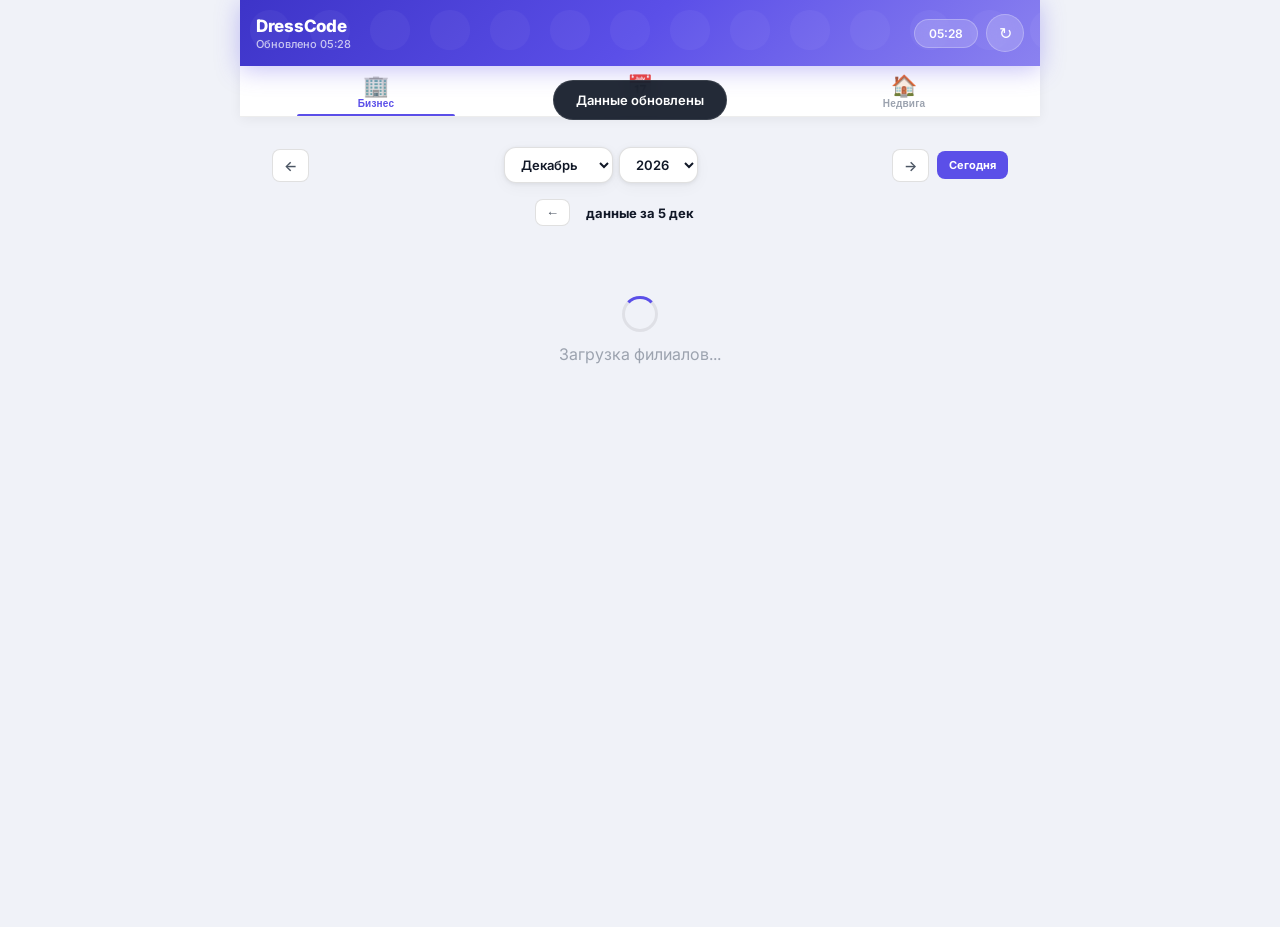
==== web/index.html @ bc570afc "FIX-030: вкладка Недвига в дашборде Убраны вкладки Платежи/Задачи/Агенты, оставлены Бизнес/Дни/Недви" ====
<!DOCTYPE html>
<html lang="ru">
<head>
<meta charset="UTF-8">
<meta name="viewport" content="width=device-width, initial-scale=1.0, maximum-scale=1.0, user-scalable=no, viewport-fit=cover">
<link rel="manifest" href="manifest.json">
<link rel="stylesheet" href="css/app.css?v=30">
<title>DressCode · Дашборд</title>
<script>
// Nuclear cache cleanup: kill ALL service workers and ALL caches, then reload
(function(){
  var CLEAN_KEY='dc_cleaned_v30';
  if(localStorage.getItem(CLEAN_KEY)) return;
  var needsClean=false;
  if('serviceWorker' in navigator){
    navigator.serviceWorker.getRegistrations().then(function(regs){
      if(regs.length>0){needsClean=true;regs.forEach(function(r){r.unregister();});}
    });
  }
  if('caches' in window){
    caches.keys().then(function(names){
      if(names.length>0){needsClean=true;names.forEach(function(n){caches.delete(n);});}
      if(needsClean){
        localStorage.setItem(CLEAN_KEY,'1');
        setTimeout(function(){location.reload(true);},600);
      }
    });
  }
})();
</script>
</head>
<body>

<!-- HEADER -->
<header class="app-header">
  <div>
    <div class="app-title">DressCode</div>
    <div class="app-subtitle" id="headerSubtitle">Загрузка...</div>
  </div>
  <div class="header-right">
    <div class="update-badge" id="updateBadge">&mdash;</div>
    <button class="btn-refresh" id="btnRefresh" onclick="refreshAll()" title="Обновить">&#x21bb;</button>
  </div>
</header>

<nav class="bottom-nav">
  <button class="nav-btn active" onclick="switchTab('business',this)" id="nav-business">
    <span class="nav-icon">&#x1F3E2;</span>Бизнес
  </button>
  <button class="nav-btn" onclick="switchTab('daily',this)" id="nav-daily">
    <span class="nav-icon">&#x1F4C5;</span>Дни
  </button>
  <button class="nav-btn" onclick="switchTab('nedviga',this);if(typeof loadNedviga==='function')loadNedviga();" id="nav-nedviga">
    <span class="nav-icon">&#x1F3E0;</span>Недвига
  </button>
</nav>

<!-- TAB: БИЗНЕС -->
<div class="main-tab active" id="tab-business">
  <div class="biz-date-nav">
    <button class="biz-date-arrow" onclick="bizNavMonth(-1)">&larr;</button>
    <div class="biz-date-selectors">
      <select id="bizMonthSelect" onchange="loadBranches()">
        <option value="1">Январь</option><option value="2">Февраль</option>
        <option value="3">Март</option><option value="4">Апрель</option>
        <option value="5">Май</option><option value="6">Июнь</option>
        <option value="7">Июль</option><option value="8">Август</option>
        <option value="9">Сентябрь</option><option value="10">Октябрь</option>
        <option value="11">Ноябрь</option><option value="12">Декабрь</option>
      </select>
      <select id="bizYearSelect" onchange="loadBranches()">
        <option value="2025">2025</option>
        <option value="2026" selected>2026</option>
      </select>
    </div>
    <button class="biz-date-arrow" onclick="bizNavMonth(1)">&rarr;</button>
    <button class="biz-date-today" onclick="bizNavToday()">Сегодня</button>
  </div>
  <div class="biz-day-nav" id="bizDayNav">
    <button class="biz-day-arrow" onclick="bizSnapDay(-1)">&larr;</button>
    <span class="biz-day-label" id="bizDayLabel" onclick="bizSnapToday()">Сегодня</span>
    <button class="biz-day-arrow" id="bizDayRight" onclick="bizSnapDay(1)">&rarr;</button>
  </div>
  <div id="todayReportCard" style="display:none;"></div>
  <div id="bizLoading"><div class="loading-box"><div class="spinner"></div><p>Загрузка филиалов...</p></div></div>
  <div id="bizError" style="display:none;"></div>
  <div id="bizOverviewContent" style="display:none;">
    <div class="card-gradient">
      <div style="text-align:center;font-size:16px;font-weight:700;margin-bottom:14px;">Сеть из 10 ателье</div>
      <div class="stats-grid" style="grid-template-columns:repeat(3,1fr);">
        <div class="stat-box" style="cursor:pointer;" onclick="openNetworkDetail('total')"><div class="stat-label">Оборот &#x25B8;</div><div class="stat-value" id="ov-oborot">&mdash;</div><div class="stat-sub" id="ov-oborot-plan"></div></div>
        <div class="stat-box" style="cursor:pointer;" onclick="openNetworkDetail('atelie')"><div class="stat-label">Ателье &#x25B8;</div><div class="stat-value" id="ov-atelie">&mdash;</div><div class="stat-sub" id="ov-atelie-plan"></div></div>
        <div class="stat-box" style="cursor:pointer;" onclick="openNetworkDetail('himchistka')"><div class="stat-label">Химчистка &#x25B8;</div><div class="stat-value" id="ov-himch-fact">&mdash;</div><div class="stat-sub" id="ov-himch-sub"></div></div>
        <div class="stat-box" style="cursor:pointer;" onclick="openNetworkDetail('avgcheck')"><div class="stat-label">Клиенты · Чек &#x25B8;</div><div class="stat-value" id="ov-clients-check">&mdash;</div><div class="stat-sub" id="ov-clients-check-sub"></div></div>
        <div class="stat-box" style="cursor:pointer;" onclick="openAnomalies()"><div class="stat-label">&#x26A0;&#xFE0F; Контроль &#x25B8;</div><div class="stat-value" id="ov-anomalies">&mdash;</div><div class="stat-sub" id="ov-anomalies-sub"></div></div>
        <div class="stat-box" style="background:rgba(255,255,255,0.28);border:1px solid rgba(255,255,255,0.5);cursor:pointer;" onclick="openNetworkDetail('forecast')">
          <div class="stat-label">&#x1F52E; Прогноз &#x25B8;</div>
          <div class="stat-value" id="ov-forecast">&mdash;</div>
          <div class="stat-sub" id="ov-forecast-sub">тренд</div>
          <div id="ov-weather" class="weather-badge" style="display:none;"></div>
        </div>
      </div>
      <div class="progress-wrap"><div class="progress-fill" id="ov-progress" style="width:0%">0%</div></div>
    </div>
  </div>
  <div id="filialsGrid"></div>
  <div id="dailyPulseCard" style="display:none;"></div>
  <div id="plannerCard" style="display:none;"></div>
</div>

<!-- TAB: ЕЖЕДНЕВНО -->
<div class="main-tab" id="tab-daily">
  <div id="dailyChartLoading" style="text-align:center;padding:40px;color:#999;">Загрузка...</div>
  <div id="dailyChartContent" style="display:none;">
    <div id="dailyChartBars"></div>
    <div id="dailyDetailOverlay" style="display:none;"></div>
  </div>
  <div id="dailyChartError" style="display:none;"></div>
</div>

<!-- TAB: НЕДВИГА -->
<div class="main-tab" id="tab-nedviga">
  <div id="nedvigaContent">
    <div class="loading-box"><div class="spinner"></div><p>Загрузка портфеля...</p></div>
  </div>
</div>

<div class="toast" id="toast"></div>

<script src="js/app.js?v=33"></script>
<script src="js/weather.js?v=29"></script>
<script src="js/business.js?v=29"></script>
<script src="js/daily.js?v=29"></script>
<script src="js/nedviga.js?v=1"></script>
</body>
</html>
---- web/css/app.css ----
/* ===== DESIGN SYSTEM v5 ===== */
@import url('https://fonts.googleapis.com/css2?family=Inter:wght@400;500;600;700;800;900&display=swap');

:root {
  --primary: #5B4FE8;
  --primary-light: #8B82F0;
  --primary-dark: #3D34C8;
  --primary-glow: rgba(91,79,232,0.18);
  --green: #10B981;
  --green-light: rgba(16,185,129,0.12);
  --red: #EF4444;
  --red-light: rgba(239,68,68,0.10);
  --orange: #F59E0B;
  --orange-light: rgba(245,158,11,0.12);
  --bg: #F0F2F8;
  --surface: #FFFFFF;
  --surface-2: #F7F8FC;
  --border: rgba(0,0,0,0.07);
  --border-strong: rgba(0,0,0,0.12);
  --text: #111827;
  --text-2: #4B5563;
  --text-3: #9CA3AF;
  --r: 18px;
  --r-sm: 12px;
  --r-xs: 8px;
  --shadow-sm: 0 1px 4px rgba(0,0,0,0.07), 0 4px 16px rgba(0,0,0,0.04);
  --shadow-md: 0 4px 12px rgba(0,0,0,0.08), 0 12px 40px rgba(0,0,0,0.06);
  --shadow-card: 0 2px 8px rgba(91,79,232,0.06), 0 8px 24px rgba(0,0,0,0.05);
}

* { margin: 0; padding: 0; box-sizing: border-box; -webkit-tap-highlight-color: transparent; }
body {
  font-family: 'Inter', -apple-system, BlinkMacSystemFont, 'Segoe UI', sans-serif;
  background: var(--bg); color: var(--text);
  padding-bottom: 20px;
  -webkit-font-smoothing: antialiased;
}

/* ===== HEADER ===== */
.app-header {
  background: linear-gradient(135deg, var(--primary-dark) 0%, var(--primary) 50%, var(--primary-light) 100%);
  color: white; padding: 14px 16px;
  display: flex; justify-content: space-between; align-items: center;
  position: sticky; top: 0; z-index: 100;
  box-shadow: 0 4px 24px rgba(91,79,232,0.35);
}
.app-header::before {
  content: ''; position: absolute; inset: 0;
  background: url("data:image/svg+xml,%3Csvg width='60' height='60' viewBox='0 0 60 60' xmlns='http://www.w3.org/2000/svg'%3E%3Cg fill='none' fill-rule='evenodd'%3E%3Cg fill='%23ffffff' fill-opacity='0.04'%3E%3Ccircle cx='30' cy='30' r='20'/%3E%3C/g%3E%3C/g%3E%3C/svg%3E");
  pointer-events: none;
}
.app-title { font-size: 17px; font-weight: 800; letter-spacing: -0.3px; position: relative; }
.app-subtitle { font-size: 11px; opacity: 0.7; font-weight: 500; margin-top: 1px; position: relative; }
.header-right { display: flex; align-items: center; gap: 8px; position: relative; }
.update-badge {
  background: rgba(255,255,255,0.18); backdrop-filter: blur(10px);
  border: 1px solid rgba(255,255,255,0.25);
  padding: 6px 14px; border-radius: 50px;
  font-size: 12px; font-weight: 600; white-space: nowrap;
}
.btn-refresh {
  background: rgba(255,255,255,0.18); backdrop-filter: blur(10px);
  border: 1px solid rgba(255,255,255,0.25); color: white;
  width: 38px; height: 38px; border-radius: 50%;
  font-size: 16px; cursor: pointer;
  display: flex; align-items: center; justify-content: center;
  transition: background 0.2s, transform 0.15s;
}
.btn-refresh:active { transform: scale(0.93); }
.btn-refresh.spinning { animation: spin 0.8s linear infinite; }

/* ===== NAV ===== */
.bottom-nav {
  position: sticky; top: 56px;
  background: rgba(255,255,255,0.95); backdrop-filter: blur(20px);
  display: flex; border-bottom: 1px solid var(--border);
  z-index: 98; padding: 0 4px;
  box-shadow: 0 2px 12px rgba(0,0,0,0.06);
}
.nav-btn {
  flex: 1; padding: 9px 4px 7px; border: none; background: none; cursor: pointer;
  display: flex; flex-direction: column; align-items: center; gap: 2px;
  color: var(--text-3); font-size: 10px; font-weight: 600;
  letter-spacing: 0.2px; transition: color 0.2s; position: relative;
}
.nav-btn.active { color: var(--primary); }
.nav-btn.active::after {
  content: ''; position: absolute; bottom: 0; left: 20%; right: 20%;
  height: 2.5px; background: var(--primary); border-radius: 2px 2px 0 0;
}
.nav-icon { font-size: 21px; line-height: 1; }

/* ===== TABS ===== */
.main-tab { display: none; padding: 16px 14px; min-height: calc(100vh - 110px); }
.main-tab.active { display: block; }

/* ===== CARDS ===== */
.card {
  background: var(--surface); border-radius: var(--r);
  padding: 18px; margin-bottom: 14px;
  box-shadow: var(--shadow-card); border: 1px solid var(--border);
}
.card-header {
  font-size: 15px; font-weight: 700; margin-bottom: 14px;
  display: flex; align-items: center; gap: 7px;
  color: var(--text); letter-spacing: -0.2px;
}
.card-gradient {
  background: linear-gradient(135deg, var(--primary-dark) 0%, var(--primary) 60%, var(--primary-light) 100%);
  color: white; border-radius: var(--r); padding: 20px; margin-bottom: 14px;
  box-shadow: 0 8px 32px rgba(91,79,232,0.3); position: relative; overflow: hidden;
}
.card-gradient::after {
  content: ''; position: absolute; top: -40px; right: -40px;
  width: 140px; height: 140px; background: rgba(255,255,255,0.07); border-radius: 50%;
}
.card-clickable { cursor: pointer; transition: transform 0.15s, box-shadow 0.15s; }
.card-clickable:active { transform: scale(0.99); box-shadow: var(--shadow-sm); }

/* ===== FREE MONEY WIDGET ===== */
.free-money-card {
  background: linear-gradient(135deg, #0F172A 0%, #1E293B 60%, #334155 100%);
  color: white; border-radius: var(--r); padding: 22px 20px; margin-bottom: 14px;
  box-shadow: 0 8px 32px rgba(15,23,42,0.4); position: relative; overflow: hidden;
}
.free-money-card::after {
  content: ''; position: absolute; top: -60px; right: -60px;
  width: 180px; height: 180px; background: rgba(91,79,232,0.12); border-radius: 50%;
}
.free-money-title {
  font-size: 11px; font-weight: 700; text-transform: uppercase;
  letter-spacing: 1px; opacity: 0.7; margin-bottom: 4px; position: relative;
}
.free-money-total {
  font-size: 13px; font-weight: 600; opacity: 0.8; margin-bottom: 16px; position: relative;
}
.free-money-row {
  display: flex; justify-content: space-between; align-items: center;
  font-size: 13px; padding: 6px 0; border-bottom: 1px solid rgba(255,255,255,0.08);
  position: relative;
}
.free-money-row:last-child { border-bottom: none; }
.free-money-row .label { opacity: 0.7; font-weight: 500; }
.free-money-row .value { font-weight: 700; }
.free-money-row .value.negative { color: #F87171; }
.free-money-divider {
  border: none; border-top: 1px dashed rgba(255,255,255,0.2);
  margin: 10px 0; position: relative;
}
.free-money-result {
  display: flex; justify-content: space-between; align-items: center;
  font-size: 16px; font-weight: 800; padding-top: 8px;
  letter-spacing: -0.3px; position: relative;
}
.free-money-result .positive { color: #34D399; }
.free-money-result .negative { color: #F87171; }
.free-money-daily {
  font-size: 12px; opacity: 0.6; text-align: center;
  margin-top: 6px; font-weight: 500; position: relative;
}
.month-progress {
  background: rgba(255,255,255,0.1); border-radius: 50px; height: 24px;
  overflow: hidden; margin-top: 14px; position: relative;
}
.month-progress-fill {
  height: 100%; border-radius: 50px; display: flex; align-items: center;
  justify-content: center; font-size: 10px; font-weight: 700; color: white;
  background: linear-gradient(90deg, var(--primary) 0%, var(--primary-light) 100%);
  transition: width 0.8s cubic-bezier(0.4,0,0.2,1);
}

/* ===== MINI CARDS ROW ===== */
.mini-cards {
  display: grid; grid-template-columns: 1fr 1fr 1fr; gap: 10px; margin-bottom: 14px;
}
.mini-card {
  background: var(--surface); border-radius: var(--r-sm); padding: 14px 12px;
  box-shadow: var(--shadow-sm); border: 1px solid var(--border);
  cursor: pointer; transition: transform 0.15s;
}
.mini-card:active { transform: scale(0.97); }
.mini-card-icon { font-size: 18px; margin-bottom: 6px; }
.mini-card-label { font-size: 10px; color: var(--text-3); font-weight: 600; text-transform: uppercase; letter-spacing: 0.3px; }
.mini-card-value { font-size: 16px; font-weight: 800; margin-top: 4px; letter-spacing: -0.3px; }
.mini-card-sub { font-size: 10px; color: var(--text-3); margin-top: 3px; font-weight: 500; }

/* ===== NEXT PAYMENT ===== */
.priority-card { border-left: 3px solid var(--primary); }
.next-payment {
  background: linear-gradient(135deg, #FFF8F0, #FFF3E0); border-radius: var(--r-sm);
  padding: 14px 16px; margin-bottom: 14px;
  border: 1px solid rgba(245,158,11,0.2); box-shadow: 0 2px 8px rgba(245,158,11,0.08);
}
.next-payment.urgent { background: linear-gradient(135deg, #FFF5F5, #FFEBEE); border-color: rgba(239,68,68,0.2); }
.next-payment.today { border-color: rgba(239,68,68,0.25); }
.next-label { font-size: 10px; font-weight: 700; color: var(--orange); text-transform: uppercase; letter-spacing: 0.8px; }
.next-payment.urgent .next-label { color: var(--red); }
.next-info { font-size: 17px; font-weight: 800; margin: 5px 0 3px; letter-spacing: -0.3px; }
.next-date { font-size: 12px; color: var(--text-2); font-weight: 500; }

/* ===== PAY ROWS ===== */
.pay-row { display: flex; align-items: center; padding: 9px 0; border-bottom: 1px solid var(--border); font-size: 13px; }
.pay-row:last-child { border-bottom: none; }
.pay-row.paid { opacity: 0.38; }
.pay-day { width: 36px; font-weight: 600; color: var(--text-3); font-size: 12px; }
.pay-name { flex: 1; font-weight: 500; }
.pay-amount { font-weight: 700; margin-right: 8px; }
.pay-status { font-size: 15px; }

/* ===== FORECAST (v5) ===== */
.fc-gear { font-size: 16px; cursor: pointer; opacity: 0.5; transition: opacity 0.15s; }
.fc-gear:active { opacity: 1; }
.fc-rows { font-size: 13px; color: var(--text-2); }
.fc-row {
  display: flex; justify-content: space-between; align-items: center;
  padding: 5px 0; gap: 8px;
}
.fc-row span { display: flex; align-items: center; gap: 4px; flex-wrap: wrap; }
.fc-row strong { white-space: nowrap; }
.fc-neg { color: var(--red); }
.fc-row-income { font-weight: 600; color: var(--text); }
.fc-divider { border-top: 1px dashed var(--border-strong); margin: 6px 0; }
.fc-badge {
  font-size: 9px; font-weight: 700; padding: 1px 5px; border-radius: 4px;
  white-space: nowrap; vertical-align: middle;
}
.fc-badge-ok { background: var(--green-light); color: #065F46; }
.fc-badge-warn { background: var(--orange-light); color: #92400E; }
.fc-daily {
  text-align: center; font-size: 12px; color: var(--text-3);
  margin-top: 8px; font-weight: 600;
}
.forecast-box { padding: 13px 16px; border-radius: var(--r-sm); margin-top: 12px; text-align: center; font-size: 13px; font-weight: 600; }
.forecast-ok { background: var(--green-light); color: #065F46; border: 1px solid rgba(16,185,129,0.2); }
.forecast-bad { background: var(--red-light); color: #991B1B; border: 1px solid rgba(239,68,68,0.2); }
/* Settings overlay */
.fc-setting { margin-bottom: 20px; }
.fc-setting-label { font-size: 14px; font-weight: 700; margin-bottom: 3px; }
.fc-setting-desc { font-size: 12px; color: var(--text-3); margin-bottom: 10px; }
.fc-setting-control { display: flex; align-items: center; gap: 12px; }
.fc-toggle { position: relative; display: inline-block; width: 48px; height: 26px; flex-shrink: 0; }
.fc-toggle input { opacity: 0; width: 0; height: 0; }
.fc-toggle-slider {
  position: absolute; inset: 0; background: #ccc; border-radius: 26px;
  cursor: pointer; transition: background 0.2s;
}
.fc-toggle-slider::before {
  content: ''; position: absolute; left: 3px; top: 3px;
  width: 20px; height: 20px; background: white; border-radius: 50%;
  transition: transform 0.2s;
}
.fc-toggle input:checked + .fc-toggle-slider { background: var(--primary); }
.fc-toggle input:checked + .fc-toggle-slider::before { transform: translateX(22px); }

/* ===== BIZ MINI ===== */
.biz-mini { display: flex; gap: 10px; margin-bottom: 12px; }
.biz-mini-box {
  flex: 1; background: var(--surface-2); border-radius: var(--r-sm);
  padding: 13px 10px; text-align: center;
  border: 1px solid var(--border); box-shadow: var(--shadow-sm);
}
.biz-mini-label { font-size: 10px; color: var(--text-3); text-transform: uppercase; letter-spacing: 0.5px; font-weight: 600; }
.biz-mini-value { font-size: 18px; font-weight: 800; margin-top: 5px; letter-spacing: -0.5px; }
.biz-mini-sub { font-size: 10px; color: var(--text-3); margin-top: 3px; font-weight: 500; }

/* ===== FAMILY BAR ===== */
.fam-bar { display: flex; justify-content: space-between; font-size: 13px; margin-bottom: 5px; font-weight: 500; }

/* ===== PROGRESS ===== */
.progress-wrap {
  background: rgba(255,255,255,0.18); border-radius: 50px; height: 28px;
  overflow: hidden; margin-top: 10px; border: 1px solid rgba(255,255,255,0.2);
}
.progress-fill {
  height: 100%; border-radius: 50px; display: flex; align-items: center; justify-content: center;
  font-size: 11px; font-weight: 700; color: white;
  transition: width 0.8s cubic-bezier(0.4,0,0.2,1);
  background: linear-gradient(90deg, var(--green) 0%, #34D399 100%);
}
.progress-bg { background: rgba(0,0,0,0.07); border-radius: 50px; height: 24px; overflow: hidden; }
.progress-fg {
  height: 100%; border-radius: 50px; display: flex; align-items: center; justify-content: center;
  font-size: 11px; font-weight: 700; color: white;
  background: linear-gradient(90deg, var(--primary-dark), var(--primary-light));
  transition: width 0.7s cubic-bezier(0.4,0,0.2,1);
}

/* ===== STATS GRID ===== */
.stats-grid { display: grid; grid-template-columns: repeat(auto-fit, minmax(96px, 1fr)); gap: 8px; }
.stat-box {
  background: rgba(255,255,255,0.13); padding: 11px 8px; border-radius: var(--r-sm);
  text-align: center; min-width: 0; overflow: hidden;
  border: 1px solid rgba(255,255,255,0.15); backdrop-filter: blur(6px);
}
.stat-label { font-size: 9px; opacity: 0.8; text-transform: uppercase; letter-spacing: 0.4px; font-weight: 600; white-space: nowrap; overflow: hidden; text-overflow: ellipsis; }
.stat-value { font-size: clamp(12px, 3.5vw, 18px); font-weight: 800; margin-top: 4px; overflow: hidden; text-overflow: ellipsis; white-space: nowrap; letter-spacing: -0.3px; }
.stat-sub { font-size: 9px; opacity: 0.65; margin-top: 3px; overflow: hidden; text-overflow: ellipsis; white-space: nowrap; }

/* ===== BRANCH CARDS ===== */
.filial-card {
  background: var(--surface); border-radius: var(--r); padding: 18px; margin-bottom: 12px;
  box-shadow: var(--shadow-card); border: 1px solid var(--border);
  cursor: pointer; transition: transform 0.15s, box-shadow 0.15s;
}
.filial-card:active { transform: scale(0.99); box-shadow: var(--shadow-sm); }
.filial-top { display: flex; justify-content: space-between; align-items: center; margin-bottom: 12px; }
.filial-name { font-size: 15px; font-weight: 700; letter-spacing: -0.3px; }
.filial-rank { background: var(--primary-glow); color: var(--primary); font-size: 11px; padding: 4px 10px; border-radius: 50px; font-weight: 700; }
.filial-row { display: flex; justify-content: space-between; font-size: 13px; padding: 4px 0; color: var(--text-2); }
.filial-row strong { color: var(--text); }
.filial-perf { padding: 7px 12px; border-radius: 50px; text-align: center; font-size: 12px; font-weight: 700; margin-top: 10px; }
.perf-high { background: var(--green-light); color: #065F46; border: 1px solid rgba(16,185,129,0.2); }
.perf-med { background: var(--orange-light); color: #92400E; border: 1px solid rgba(245,158,11,0.2); }
.perf-low { background: var(--red-light); color: #991B1B; border: 1px solid rgba(239,68,68,0.2); }

/* ===== CREDIT CARDS ===== */
.credit-card {
  background: var(--surface); border-radius: var(--r); padding: 18px; margin-bottom: 12px;
  box-shadow: var(--shadow-card); border: 1px solid var(--border);
}
.credit-card.grace { border-left: 3px solid var(--red); }
.credit-top { display: flex; justify-content: space-between; align-items: flex-start; margin-bottom: 8px; }
.credit-name { font-weight: 700; font-size: 15px; letter-spacing: -0.3px; }
.credit-rate { font-size: 13px; font-weight: 700; color: var(--red); background: var(--red-light); padding: 3px 8px; border-radius: 6px; }
.credit-amount { font-size: 22px; font-weight: 900; margin: 8px 0 4px; letter-spacing: -0.5px; }
.credit-row { display: flex; justify-content: space-between; font-size: 12px; padding: 3px 0; color: var(--text-3); font-weight: 500; }
.credit-progress { background: var(--bg); height: 8px; border-radius: 50px; margin-top: 12px; overflow: hidden; }
.credit-progress-fill { height: 100%; background: linear-gradient(90deg, var(--green), #34D399); border-radius: 50px; transition: width 0.5s; }

/* ===== DATE NAV ===== */
.biz-date-nav {
  display: flex; align-items: center; gap: 8px;
  padding: 10px 14px;
}
.biz-date-selectors {
  display: flex; gap: 6px; flex: 1; justify-content: center;
}
.biz-date-selectors select {
  padding: 8px 12px; border-radius: var(--r-sm); border: 1.5px solid var(--border-strong);
  font-size: 13px; font-weight: 600; background: var(--surface); color: var(--text);
  font-family: inherit; outline: none; cursor: pointer; box-shadow: var(--shadow-sm);
}
.biz-date-arrow {
  background: var(--surface); border: 1px solid var(--border-strong);
  color: var(--text-2); padding: 7px 11px; border-radius: var(--r-xs);
  cursor: pointer; font-size: 14px; font-family: inherit; font-weight: 600;
  transition: all 0.15s; flex-shrink: 0;
}
.biz-date-arrow:active { background: var(--bg); }
.biz-date-today {
  background: var(--primary); color: white; border: none;
  padding: 7px 12px; border-radius: var(--r-xs);
  font-size: 11px; font-weight: 700; cursor: pointer;
  font-family: inherit; flex-shrink: 0; transition: opacity 0.15s;
}
.biz-date-today:active { opacity: 0.8; }

/* ===== DAY BROWSER ===== */
.biz-day-nav {
  display: flex; align-items: center; justify-content: center; gap: 10px;
  padding: 6px 14px 10px; font-family: inherit;
}
.biz-day-arrow {
  background: var(--surface); border: 1px solid var(--border-strong);
  color: var(--text-2); padding: 5px 10px; border-radius: var(--r-xs);
  cursor: pointer; font-size: 13px; font-weight: 600; transition: all 0.15s;
}
.biz-day-arrow:active { background: var(--bg); }
.biz-day-label {
  font-size: 13px; font-weight: 700; color: var(--text);
  min-width: 120px; text-align: center;
}
.biz-day-label.historical {
  color: var(--primary); background: var(--primary-glow);
  padding: 3px 10px; border-radius: var(--r-xs);
}

/* ===== MONTH SELECT (legacy) ===== */
.month-select { padding: 12px 14px; display: flex; align-items: center; gap: 10px; }
.month-select select {
  padding: 9px 14px; border-radius: var(--r-sm); border: 1.5px solid var(--border-strong);
  font-size: 14px; font-weight: 600; background: var(--surface); color: var(--text);
  font-family: inherit; outline: none; cursor: pointer; box-shadow: var(--shadow-sm);
}

/* ===== ENHANCED FILIAL DETAIL ===== */
.filial-detail-header {
  background: linear-gradient(135deg, #6C5CE7, #A29BFE);
  color: white; padding: 16px 18px 18px; margin-top: 8px;
}
.filial-detail-name { font-size: 18px; font-weight: 800; }
.filial-detail-sub { font-size: 13px; opacity: 0.85; margin-top: 3px; }
.filial-detail-stats {
  display: grid; grid-template-columns: repeat(3, 1fr); gap: 8px;
  padding: 14px; margin-bottom: 0;
}
.filial-detail-stat {
  background: var(--surface); border-radius: var(--r-sm); padding: 12px 10px;
  text-align: center; border: 1px solid var(--border);
}
.filial-detail-stat-label {
  font-size: 9px; color: var(--text-3); font-weight: 700;
  text-transform: uppercase; letter-spacing: 0.3px;
}
.filial-detail-stat-value {
  font-size: 17px; font-weight: 800; margin-top: 3px; letter-spacing: -0.3px;
}
.filial-detail-stat-sub {
  font-size: 10px; color: var(--text-3); margin-top: 2px; font-weight: 500;
}
.filial-detail-section {
  background: var(--surface); border-radius: var(--r); padding: 14px;
  margin: 0 14px 12px; border: 1px solid var(--border);
}
.filial-detail-section-title {
  font-size: 13px; font-weight: 700; margin-bottom: 10px;
  display: flex; align-items: center; gap: 6px;
}
.filial-detail-bar-row {
  display: flex; align-items: center; gap: 8px; margin-bottom: 8px;
}
.filial-detail-bar-label {
  font-size: 11px; font-weight: 500; color: var(--text-2);
  width: 50px; flex-shrink: 0;
}
.filial-detail-bar-wrap {
  flex: 1; height: 20px; background: var(--bg);
  border-radius: 10px; overflow: hidden; position: relative;
}
.filial-detail-bar-fill {
  height: 100%; border-radius: 10px;
  display: flex; align-items: center; justify-content: flex-end;
  padding-right: 6px; font-size: 9px; font-weight: 700; color: white;
  transition: width 0.5s ease;
}
.filial-detail-bar-val {
  font-size: 11px; font-weight: 700; width: 55px; text-align: right; flex-shrink: 0;
}

/* ===== LOADING / ERROR ===== */
.loading-box { text-align: center; padding: 60px 20px; color: var(--text-3); }
.spinner { width: 36px; height: 36px; border: 3px solid var(--border); border-top-color: var(--primary); border-radius: 50%; animation: spin 0.75s linear infinite; margin: 0 auto 12px; }
@keyframes spin { to { transform: rotate(360deg); } }
.error-box { background: var(--red-light); color: #991B1B; padding: 18px; border-radius: var(--r-sm); text-align: center; font-size: 13px; font-weight: 600; border: 1px solid rgba(239,68,68,0.2); }

/* ===== TOAST ===== */
.toast {
  position: fixed; top: 80px; left: 50%; transform: translateX(-50%) translateY(-120px);
  background: rgba(17,24,39,0.92); backdrop-filter: blur(12px); color: white;
  padding: 11px 22px; border-radius: 50px; font-size: 13px; font-weight: 600;
  z-index: 300; transition: transform 0.3s cubic-bezier(0.34,1.56,0.64,1);
  border: 1px solid rgba(255,255,255,0.1);
  display: flex; align-items: center; gap: 10px;
}
.toast.show { transform: translateX(-50%) translateY(0); pointer-events: auto; }
.toast-action-btn {
  background: var(--green); color: white; border: none; border-radius: 20px;
  padding: 4px 12px; font-size: 12px; font-weight: 700; cursor: pointer;
  font-family: inherit; white-space: nowrap;
}

/* ===== OVERLAY ===== */
@keyframes slideUp { from { transform: translateY(100%); } to { transform: translateY(0); } }
.overlay-bg {
  position: fixed; top: 0; left: 0; right: 0; bottom: 0;
  background: rgba(0,0,0,0.5); z-index: 200; display: none;
}
.overlay-panel {
  position: fixed; bottom: 0; left: 0; right: 0;
  background: var(--bg); border-radius: 20px 20px 0 0;
  max-height: 92vh; overflow-y: auto; z-index: 201;
  animation: slideUp 0.3s ease;
}
.overlay-handle { width: 40px; height: 4px; background: #ddd; border-radius: 2px; margin: 12px auto 0; }
.overlay-close-x {
  position: absolute; top: 12px; right: 16px; z-index: 10;
  width: 32px; height: 32px; border-radius: 50%; border: none;
  background: rgba(0,0,0,0.08); color: #555; font-size: 20px; line-height: 32px;
  text-align: center; cursor: pointer; padding: 0;
}
.overlay-close {
  background: white; padding: 16px; text-align: center; font-size: 15px;
  font-weight: 600; color: var(--primary); cursor: pointer;
  border-top: 1px solid #eee; position: sticky; bottom: 0;
}

/* ===== GRACE COUNTDOWN ===== */
.grace-badge {
  display: inline-flex; align-items: center; gap: 4px;
  background: var(--red-light); color: var(--red); font-size: 11px;
  font-weight: 700; padding: 4px 10px; border-radius: 50px;
  border: 1px solid rgba(239,68,68,0.2);
}

/* ===== FAMILY TAB ===== */
.fam-header {
  display: flex; justify-content: space-between; align-items: center;
  margin-bottom: 14px; font-size: 16px; font-weight: 700;
}
.fam-actions { display: flex; gap: 6px; }
.fam-btn {
  background: var(--surface); border: 1px solid var(--border-strong);
  border-radius: var(--r-sm); padding: 7px 12px; font-size: 12px;
  font-weight: 600; cursor: pointer; color: var(--text); font-family: inherit;
  transition: background 0.15s;
}
.fam-btn:active { background: var(--bg); }
.fam-btn-upload {
  width: 100%; padding: 12px; border-radius: var(--r-sm); border: none;
  background: var(--primary); color: white; font-size: 14px; font-weight: 700;
  cursor: pointer; font-family: inherit;
}
.fam-btn-upload:active { opacity: 0.9; }
.fam-filters {
  display: flex; gap: 8px; margin-bottom: 12px;
}
.fam-filters select {
  padding: 8px 12px; border-radius: var(--r-sm); border: 1.5px solid var(--border-strong);
  font-size: 13px; font-weight: 600; background: var(--surface); color: var(--text);
  font-family: inherit; cursor: pointer; outline: none;
}
.fam-subtabs {
  display: flex; gap: 6px; margin-bottom: 14px; overflow-x: auto; padding-bottom: 2px;
}
.fam-subtab {
  padding: 8px 14px; border-radius: 50px; border: 1px solid var(--border-strong);
  background: var(--surface); font-size: 12px; font-weight: 600;
  cursor: pointer; white-space: nowrap; color: var(--text-2); font-family: inherit;
  transition: all 0.15s;
}
.fam-subtab.active {
  background: var(--primary); color: white; border-color: var(--primary);
}
.fam-budget-progress {
  background: var(--surface); border-radius: var(--r); padding: 16px;
  box-shadow: var(--shadow-card); border: 1px solid var(--border); margin-bottom: 14px;
}
.fam-budget-label {
  display: flex; justify-content: space-between; font-size: 13px; font-weight: 600; margin-bottom: 8px;
}
.fam-budget-meta {
  display: flex; justify-content: space-between; font-size: 11px; color: var(--text-3);
  font-weight: 600; margin-top: 8px;
}
.fam-total-bar {
  font-size: 14px; font-weight: 700; margin-bottom: 12px; color: var(--text-2);
}
.fam-cat-grid {
  display: grid; grid-template-columns: 1fr; gap: 8px;
}
.fam-cat-card {
  background: var(--surface); border-radius: var(--r-sm); padding: 14px;
  box-shadow: var(--shadow-sm); border: 1px solid var(--border);
}
.fam-cat-top {
  display: flex; align-items: center; gap: 8px; margin-bottom: 6px;
}
.fam-cat-icon { font-size: 16px; }
.fam-cat-name { flex: 1; font-size: 13px; font-weight: 600; }
.fam-cat-amount { font-size: 14px; font-weight: 800; letter-spacing: -0.3px; }
.fam-cat-bar {
  background: var(--bg); border-radius: 50px; height: 6px; overflow: hidden;
}
.fam-cat-bar-fill {
  height: 100%; border-radius: 50px; transition: width 0.5s;
}
.fam-cat-norm {
  font-size: 10px; color: var(--text-3); margin-top: 4px; font-weight: 500;
}
.fam-tx-header {
  font-size: 13px; font-weight: 600; color: var(--text-3); margin-bottom: 10px;
}
.fam-tx-list { display: flex; flex-direction: column; gap: 2px; }
.fam-tx-row {
  display: flex; align-items: center; gap: 10px; padding: 10px 12px;
  background: var(--surface); border-radius: var(--r-sm);
  border: 1px solid var(--border);
}
.fam-tx-row-sm { padding: 8px 12px; }
.fam-tx-icon { font-size: 18px; flex-shrink: 0; }
.fam-tx-info { flex: 1; min-width: 0; }
.fam-tx-desc { font-size: 13px; font-weight: 600; white-space: nowrap; overflow: hidden; text-overflow: ellipsis; }
.fam-tx-meta { font-size: 11px; color: var(--text-3); margin-top: 2px; font-weight: 500; }
.fam-tx-amount { font-size: 14px; font-weight: 700; color: var(--red); white-space: nowrap; }
.fam-bucket {
  background: var(--surface); border-radius: var(--r-sm); padding: 12px;
  margin-bottom: 10px; box-shadow: var(--shadow-sm); border: 1px solid var(--border);
}
.fam-bucket-header {
  display: flex; justify-content: space-between; align-items: center;
  padding: 8px 12px; margin-bottom: 8px; border-radius: var(--r-xs);
  background: var(--surface-2); font-size: 13px; font-weight: 600;
}
.fam-empty {
  text-align: center; padding: 40px 20px; color: var(--text-3);
  font-size: 13px; font-weight: 500;
}

/* ===== RSC ANALYZER ===== */
.rsc-divider {
  display: flex; align-items: center; gap: 12px;
  margin: 24px 0 16px; color: var(--text-3); font-size: 12px; font-weight: 700;
  text-transform: uppercase; letter-spacing: 0.5px;
}
.rsc-divider-line { flex: 1; height: 1px; background: var(--border-strong); }
.rsc-header {
  display: flex; justify-content: space-between; align-items: center;
  margin-bottom: 12px;
}
.rsc-balance-bar {
  display: grid; grid-template-columns: repeat(4, 1fr); gap: 1px;
  background: var(--border); border-radius: var(--r-sm); overflow: hidden;
  margin-bottom: 10px;
}
.rsc-bal-item { background: var(--surface); padding: 10px 8px; text-align: center; }
.rsc-bal-label {
  font-size: 9px; color: var(--text-3); text-transform: uppercase;
  letter-spacing: 0.4px; font-weight: 700;
}
.rsc-bal-value {
  font-size: 14px; font-weight: 800; margin-top: 2px;
  font-variant-numeric: tabular-nums;
}
.rsc-commission {
  background: var(--red-light); border-left: 3px solid var(--red);
  padding: 8px 14px; font-size: 12px; margin-bottom: 10px;
  border-radius: 0 var(--r-xs) var(--r-xs) 0;
  display: flex; justify-content: space-between; align-items: center;
}
.rsc-month-pills {
  display: flex; gap: 5px; overflow-x: auto; margin-bottom: 12px;
  padding-bottom: 2px; -webkit-overflow-scrolling: touch;
}
.rsc-month-pills::-webkit-scrollbar { display: none; }
.rsc-pill {
  white-space: nowrap; font-size: 11px; padding: 5px 10px;
  border-radius: var(--r-xs); border: 1px solid var(--border-strong);
  background: var(--surface); color: var(--text);
  font-family: inherit; font-weight: 600; cursor: pointer;
  transition: all 0.15s;
}
.rsc-pill.active { background: var(--primary); color: white; border-color: var(--primary); }
.rsc-section {
  margin-bottom: 8px; border-radius: var(--r-sm);
  overflow: hidden; border: 1px solid var(--border);
}
.rsc-section-head {
  display: flex; justify-content: space-between; align-items: center;
  padding: 12px 14px; background: var(--surface);
  cursor: pointer; user-select: none; font-size: 14px;
  transition: background 0.15s;
}
.rsc-section-head:active { background: var(--surface-2); }
.rsc-arrow { color: var(--text-3); transition: transform 0.2s; font-size: 12px; }
.rsc-section-head.open .rsc-arrow { transform: rotate(180deg); }
.rsc-section-body { display: none; background: var(--surface-2); }
.rsc-section-body.open { display: block; }
.rsc-count {
  font-size: 10px; color: var(--text-3); background: var(--bg);
  padding: 1px 7px; border-radius: var(--r-xs); font-weight: 600;
}
.rsc-tx {
  display: grid; grid-template-columns: 68px 1fr 90px;
  align-items: center; padding: 8px 14px;
  border-top: 1px solid var(--border); font-size: 13px;
}
.rsc-tx-date { color: var(--text-3); font-size: 11px; font-weight: 500; font-variant-numeric: tabular-nums; }
.rsc-tx-info { overflow: hidden; padding-right: 6px; }
.rsc-tx-name { font-weight: 600; font-size: 12px; white-space: nowrap; overflow: hidden; text-overflow: ellipsis; }
.rsc-tx-desc { font-size: 10px; color: var(--text-3); white-space: nowrap; overflow: hidden; text-overflow: ellipsis; }
.rsc-tx-sum { text-align: right; font-weight: 700; font-size: 12px; color: var(--red); font-variant-numeric: tabular-nums; }
.rsc-tx-cat { grid-column: 1 / -1; margin-top: 4px; }
.rsc-tx-cat select {
  width: 100%; max-width: 200px; padding: 5px 6px;
  border-radius: var(--r-xs); border: 1px solid var(--border);
  background: var(--surface); color: var(--text);
  font-family: inherit; font-size: 11px; font-weight: 500; cursor: pointer;
}
.rsc-dot {
  display: inline-block; width: 5px; height: 5px;
  background: var(--orange); border-radius: 50%;
  margin-left: 4px; vertical-align: middle;
}
.rsc-ekv-grid {
  display: grid; grid-template-columns: repeat(auto-fill, minmax(140px, 1fr));
  gap: 6px; padding: 10px;
}
.rsc-ekv-card {
  background: var(--surface); border-radius: var(--r-xs); padding: 10px;
  border: 1px solid var(--border);
}
.rsc-tag {
  margin-top: 4px; padding: 2px 6px; border-radius: 4px;
  font-size: 10px; font-weight: 700;
  background: var(--primary); color: white;
  display: inline-block; cursor: pointer;
}
.rsc-tag.unset { background: var(--bg); color: var(--text-3); border: 1px solid var(--border); }
.rsc-branch-list { display: flex; flex-direction: column; gap: 6px; }
.rsc-branch-btn {
  padding: 10px 14px; border-radius: var(--r-xs);
  border: 1px solid var(--border); background: var(--surface-2);
  color: var(--text); font-family: inherit; font-size: 14px;
  font-weight: 600; cursor: pointer; text-align: left;
  transition: all 0.15s;
}
.rsc-branch-btn:active { background: var(--primary); color: white; }
.rsc-branch-btn.active { background: var(--primary-light); color: white; border-color: var(--primary); }
.rsc-undo-badge {
  position: absolute; top: -4px; right: -4px;
  background: var(--primary); color: white;
  font-size: 9px; font-weight: 800;
  width: 14px; height: 14px; border-radius: 50%;
  display: flex; align-items: center; justify-content: center;
}

/* ===== REAL MARGIN CARD ===== */
.margin-card { background: white; padding: 16px; margin: 12px 0; }
.margin-header {
  display: flex; justify-content: space-between; align-items: center;
  font-size: 15px; font-weight: 700; margin-bottom: 12px;
}
.margin-src-badge {
  font-size: 10px; font-weight: 600; color: var(--text-3);
  background: var(--bg-2); padding: 3px 8px; border-radius: 8px;
}
.margin-revenue {
  display: flex; justify-content: space-between; align-items: center;
  font-size: 14px; padding: 6px 0; color: var(--green);
}
.margin-divider { border-top: 1px dashed #E0E0E0; margin: 6px 0; }
.pulse-row {
  display: flex; justify-content: space-between; align-items: center;
  padding: 6px 0;
}

/* ===== PLANNER BLOCKS ===== */
.planner-block {
  background: var(--surface-2); border-radius: var(--r-sm);
  padding: 12px 14px; margin-bottom: 8px;
  border: 1px solid var(--border);
}
.planner-block:last-child { margin-bottom: 0; }
.planner-block-head {
  display: flex; justify-content: space-between; align-items: flex-start;
  margin-bottom: 6px;
}
.margin-row {
  display: flex; justify-content: space-between; align-items: center;
  font-size: 13px; padding: 4px 0;
}
.margin-row .margin-src { font-size: 10px; color: var(--text-3); }
.margin-neg { color: var(--red); font-weight: 600; }
.margin-total {
  display: flex; justify-content: space-between; align-items: center;
  font-size: 15px; padding: 8px 0 4px;
}
.margin-hint {
  font-size: 11px; color: var(--text-3); text-align: center;
  margin-top: 8px; padding: 8px; background: #FFF8E1; border-radius: 8px;
}

/* ===== FAB BUTTON ===== */
.fab-btn {
  position: fixed; bottom: 24px; right: 20px;
  width: 52px; height: 52px; border-radius: 50%;
  background: linear-gradient(135deg, var(--primary-dark), var(--primary));
  color: white; border: none; font-size: 26px; font-weight: 300;
  box-shadow: 0 6px 20px rgba(91,79,232,0.4);
  cursor: pointer; z-index: 90; display: flex; align-items: center; justify-content: center;
  transition: transform 0.15s, box-shadow 0.15s;
}
.fab-btn:active { transform: scale(0.92); box-shadow: 0 3px 10px rgba(91,79,232,0.3); }

/* ===== MANUAL ADD ===== */
.manual-type-grid {
  display: grid; grid-template-columns: repeat(3, 1fr); gap: 8px;
}
.manual-type-btn {
  display: flex; flex-direction: column; align-items: center; gap: 6px;
  padding: 14px 8px; border-radius: var(--r-sm); border: 1.5px solid var(--border-strong);
  background: var(--surface); cursor: pointer; font-family: inherit;
  transition: all 0.15s;
}
.manual-type-btn:active { background: var(--primary-glow); border-color: var(--primary); }
.manual-label {
  display: block; font-size: 12px; font-weight: 600; color: var(--text-2);
  margin: 12px 0 4px;
}
.manual-input {
  width: 100%; padding: 10px 12px; border-radius: var(--r-sm);
  border: 1.5px solid var(--border-strong); font-size: 14px; font-weight: 500;
  background: var(--surface); color: var(--text); font-family: inherit;
  outline: none; box-sizing: border-box;
}
.manual-input:focus { border-color: var(--primary); }

/* ===== BUDGET EDITOR ===== */
.budget-edit-row {
  display: flex; justify-content: space-between; align-items: center;
  padding: 8px 0; border-bottom: 1px solid var(--border);
}
.budget-edit-label { font-size: 13px; font-weight: 600; }
.budget-edit-input {
  width: 90px; padding: 7px 10px; border-radius: var(--r-xs);
  border: 1.5px solid var(--border-strong); font-size: 13px; font-weight: 600;
  text-align: right; background: var(--surface); color: var(--text);
  font-family: inherit; outline: none;
}
.budget-edit-input:focus { border-color: var(--primary); }

/* ===== SPLIT ===== */
.split-part {
  background: var(--surface-2); border-radius: var(--r-sm); padding: 12px;
  margin-bottom: 8px; border: 1px solid var(--border);
}
.split-part-header {
  font-size: 11px; font-weight: 700; color: var(--text-3);
  text-transform: uppercase; letter-spacing: 0.3px; margin-bottom: 8px;
}
.split-remaining {
  text-align: center; font-size: 14px; font-weight: 700; padding: 8px 0;
}

/* ===== TX ACTIONS ===== */
.fam-tx-actions { display: flex; gap: 2px; margin-left: 6px; flex-shrink: 0; }
.tx-action-btn {
  border: none; background: none; font-size: 14px; cursor: pointer;
  padding: 4px; border-radius: 6px; opacity: 0.5;
  transition: opacity 0.15s, background 0.15s;
}
.tx-action-btn:active { opacity: 1; background: var(--bg); }

/* ===== TRASH ===== */
.trash-restore-btn {
  border: none; background: var(--green-light); font-size: 16px;
  padding: 6px 10px; border-radius: var(--r-xs); cursor: pointer;
  flex-shrink: 0; transition: background 0.15s;
}
.trash-restore-btn:active { background: var(--green); }

/* ===== HEALTH SCORE ===== */
.health-badge {
  display: flex; align-items: center; gap: 12px;
  background: var(--surface); border-radius: var(--r);
  padding: 14px 16px; margin-bottom: 14px;
  box-shadow: var(--shadow-card); border: 1px solid var(--border);
  cursor: pointer; transition: transform 0.15s;
}
.health-badge:active { transform: scale(0.98); }
.health-score-ring { width: 44px; height: 44px; position: relative; flex-shrink: 0; }
.health-score-ring svg { width: 100%; height: 100%; }
.health-score-num {
  position: absolute; inset: 0; display: flex; align-items: center;
  justify-content: center; font-size: 14px; font-weight: 800;
}
.health-badge-text { flex: 1; min-width: 0; }
.health-badge-title { font-size: 13px; font-weight: 700; }
.health-badge-sub { font-size: 11px; color: var(--text-3); font-weight: 500; margin-top: 1px; }
.health-ring-big { width: 120px; height: 120px; margin: 0 auto; position: relative; }
.health-ring-big svg { width: 100%; height: 100%; }
.health-ring-num {
  position: absolute; inset: 0; display: flex; align-items: center;
  justify-content: center; font-size: 32px; font-weight: 900;
}
.health-row {
  display: flex; justify-content: space-between; align-items: center;
  padding: 10px 0; border-bottom: 1px solid var(--border);
  font-size: 13px; font-weight: 500;
}
.health-points { font-weight: 700; display: flex; align-items: center; }

/* ===== ADVISOR TIPS ===== */
.advisor-tip {
  padding: 12px 14px; border-radius: var(--r-sm);
  margin-bottom: 6px; border: 1px solid var(--border);
}
.advisor-tip-text { font-size: 13px; font-weight: 600; }
.advisor-tip-detail { font-size: 11px; color: var(--text-3); margin-top: 3px; font-weight: 500; }

/* ===== SMART PATTERNS ===== */
.pattern-row {
  display: flex; justify-content: space-between; align-items: center;
  padding: 10px 0; border-bottom: 1px solid var(--border);
}
.pattern-info { flex: 1; min-width: 0; }
.pattern-name { font-size: 13px; font-weight: 600; }
.pattern-meta { font-size: 11px; color: var(--text-3); margin-top: 2px; }
.pattern-badge {
  font-size: 10px; font-weight: 700; color: var(--primary);
  background: var(--primary-glow); padding: 3px 8px; border-radius: 6px;
  white-space: nowrap; margin-left: 8px;
}
.pattern-card {
  background: var(--surface); border-radius: var(--r-sm); padding: 14px;
  margin-bottom: 8px; border: 1px solid var(--border);
}
.pattern-card-top { display: flex; justify-content: space-between; align-items: flex-start; }
.pattern-suggest {
  display: flex; justify-content: space-between; align-items: center;
  margin-top: 10px; padding-top: 10px; border-top: 1px solid var(--border);
  font-size: 12px;
}

/* ===== MONTHLY STORIES ===== */
.story-slide {
  position: fixed; inset: 0; display: flex; flex-direction: column;
  justify-content: center; align-items: center; color: white;
  padding: 40px 24px; cursor: pointer; user-select: none;
}
.story-progress {
  position: absolute; top: 16px; left: 16px; right: 16px;
  display: flex; gap: 4px;
}
.story-dot {
  flex: 1; height: 3px; border-radius: 2px;
  background: rgba(255,255,255,0.3);
}
.story-dot.active { background: white; }
.story-dot.done { background: rgba(255,255,255,0.7); }
.story-close {
  position: absolute; top: 28px; right: 16px;
  font-size: 20px; cursor: pointer; opacity: 0.7; padding: 4px 8px;
}
.story-content { text-align: center; }
.story-month {
  font-size: 14px; font-weight: 600; opacity: 0.7;
  text-transform: uppercase; letter-spacing: 2px; margin-bottom: 30px;
}
.story-emoji { font-size: 64px; margin-bottom: 20px; }
.story-title { font-size: 18px; font-weight: 600; opacity: 0.9; margin-bottom: 12px; }
.story-big { font-size: 42px; font-weight: 900; letter-spacing: -1px; margin-bottom: 12px; }
.story-sub { font-size: 16px; font-weight: 500; opacity: 0.8; }
.story-counter {
  position: absolute; bottom: 30px; font-size: 13px;
  opacity: 0.5; font-weight: 500;
}

/* ===== STORIES BUTTON ===== */
.stories-btn {
  display: flex; justify-content: space-between; align-items: center;
  background: linear-gradient(135deg, #667eea 0%, #764ba2 100%);
  color: white; border-radius: var(--r); padding: 16px 18px;
  margin-bottom: 14px; cursor: pointer;
  box-shadow: 0 4px 16px rgba(102,126,234,0.3);
  transition: transform 0.15s;
}
.stories-btn:active { transform: scale(0.98); }
.stories-btn-left { display: flex; align-items: center; gap: 12px; }
.stories-btn-icon { font-size: 24px; }
.stories-btn-title { font-size: 14px; font-weight: 700; }
.stories-btn-sub { font-size: 11px; opacity: 0.8; margin-top: 1px; }
.stories-btn-arrow { font-size: 18px; font-weight: 700; opacity: 0.8; }

/* ===== DESKTOP ===== */
@media (min-width: 640px) {
  body { max-width: 680px; margin: 0 auto; }
  .main-tab { padding: 20px 18px; }
  .card, .filial-card, .credit-card { padding: 22px; }
  .rsc-tx { grid-template-columns: 76px 1fr 95px 160px; }
  .rsc-tx-cat { grid-column: auto; margin-top: 0; }
}
@media (min-width: 1024px) { body { max-width: 800px; } }

/* ===== PAYMENTS TAB ===== */
.payments-header {
  font-size: 16px; font-weight: 700; margin-bottom: 14px;
  display: flex; align-items: center; justify-content: space-between;
}

.pay-summary-card {
  background: linear-gradient(135deg, #0F172A 0%, #1E293B 60%, #334155 100%);
  color: white; border-radius: var(--r); padding: 20px;
  margin-bottom: 16px; box-shadow: 0 8px 32px rgba(15,23,42,0.4);
  position: relative; overflow: hidden;
}
.pay-summary-card::after {
  content: ''; position: absolute; top: -60px; right: -60px;
  width: 180px; height: 180px; background: rgba(91,79,232,0.12); border-radius: 50%;
}
.pay-summary-top {
  display: flex; justify-content: space-between; align-items: flex-start;
  position: relative; margin-bottom: 14px;
}
.pay-summary-label { font-size: 11px; opacity: 0.6; font-weight: 600; text-transform: uppercase; letter-spacing: 0.5px; }
.pay-summary-total { font-size: 28px; font-weight: 900; margin-top: 4px; letter-spacing: -0.5px; }
.pay-summary-right { text-align: right; position: relative; }
.pay-summary-done { font-size: 13px; font-weight: 600; opacity: 0.7; }
.pay-summary-pct { font-size: 24px; font-weight: 900; color: #34D399; }
.pay-progress-bg {
  background: rgba(255,255,255,0.1); border-radius: 50px; height: 8px;
  overflow: hidden; margin-bottom: 12px; position: relative;
}
.pay-progress-fg {
  height: 100%; border-radius: 50px;
  background: linear-gradient(90deg, var(--green) 0%, #34D399 100%);
  transition: width 0.8s cubic-bezier(0.4,0,0.2,1);
}
.pay-summary-row {
  display: flex; justify-content: space-between;
  font-size: 12px; font-weight: 600; position: relative;
}

/* Payment alerts */
.pay-alert {
  display: flex; align-items: center; gap: 12px;
  background: linear-gradient(135deg, #FFF8F0, #FFF3E0);
  border-radius: var(--r-sm); padding: 14px 16px; margin-bottom: 12px;
  border: 1px solid rgba(245,158,11,0.2);
  box-shadow: 0 2px 8px rgba(245,158,11,0.08);
}
.pay-alert-urgent { background: linear-gradient(135deg, #FFF5F5, #FFEBEE); border-color: rgba(239,68,68,0.2); }
.pay-alert-today { background: linear-gradient(135deg, #FFF5F5, #FFEBEE); border-color: rgba(239,68,68,0.25); }
.pay-alert-icon { font-size: 24px; flex-shrink: 0; }
.pay-alert-label {
  font-size: 10px; font-weight: 700; color: var(--orange);
  text-transform: uppercase; letter-spacing: 0.8px;
}
.pay-alert-urgent .pay-alert-label, .pay-alert-today .pay-alert-label { color: var(--red); }
.pay-alert-text { font-size: 15px; font-weight: 700; margin-top: 2px; letter-spacing: -0.3px; color: var(--text); }
.pay-alert-date { font-size: 12px; color: var(--text-2); font-weight: 500; margin-top: 2px; }

/* Payment cards */
.pay-card {
  background: var(--surface); border-radius: var(--r);
  padding: 16px; margin-bottom: 10px;
  box-shadow: var(--shadow-card); border: 1px solid var(--border);
  transition: transform 0.15s, opacity 0.3s;
}
.pay-card-done { opacity: 0.6; }
.pay-card-overdue { border-left: 3px solid var(--red); }
.pay-card-income { border-left: 3px solid var(--green); cursor: pointer; }
.pay-section-header {
  display: flex; justify-content: space-between; align-items: center;
  padding: 12px 4px 6px; margin-top: 8px;
}
.pay-section-title {
  font-size: 14px; font-weight: 700; color: var(--text-1);
  text-transform: uppercase; letter-spacing: 0.5px;
}
.pay-section-sum {
  font-size: 13px; font-weight: 600; color: var(--text-3);
}
.pay-card-top {
  display: flex; align-items: center; gap: 12px;
}
.pay-card-status { font-size: 20px; flex-shrink: 0; }
.pay-card-info { flex: 1; min-width: 0; }
.pay-card-name { font-size: 14px; font-weight: 700; letter-spacing: -0.2px; }
.pay-card-name-done { text-decoration: line-through; opacity: 0.5; }
.pay-card-date { font-size: 11px; color: var(--text-3); margin-top: 2px; font-weight: 500; }
.pay-card-amount { font-size: 16px; font-weight: 800; white-space: nowrap; letter-spacing: -0.3px; }
.pay-card-amount-done { opacity: 0.4; }

/* Payment method buttons */
.pay-methods {
  display: flex; gap: 6px; margin-top: 12px;
  padding-top: 10px; border-top: 1px solid var(--border);
}
.pay-method-btn {
  flex: 1; display: flex; align-items: center; justify-content: center; gap: 5px;
  padding: 8px 6px; border-radius: var(--r-sm);
  border: 1.5px solid var(--border-strong); background: var(--surface-2);
  cursor: pointer; font-family: inherit; font-size: 12px; font-weight: 600;
  color: var(--text-2); transition: all 0.15s;
}
.pay-method-btn:active { transform: scale(0.96); }
.pay-method-active {
  background: var(--primary); color: white; border-color: var(--primary);
  box-shadow: 0 2px 8px rgba(91,79,232,0.3);
}
.pay-method-icon { font-size: 14px; }
.pay-method-label { font-size: 11px; }

/* Payment method badge (inline) */
.pay-method-badge {
  font-size: 9px; font-weight: 700; padding: 1px 6px; border-radius: 4px;
  text-transform: uppercase; letter-spacing: 0.3px;
}
.pay-method-cash { background: #E8F5E9; color: #2E7D32; }
.pay-method-transfer { background: #E3F2FD; color: #1565C0; }
.pay-method-card { background: #F3E5F5; color: #7B1FA2; }

/* Net balance */
.pay-net {
  display: flex; justify-content: space-between; align-items: center;
  background: var(--surface); border-radius: var(--r-sm);
  padding: 14px 16px; margin-top: 6px;
  font-size: 14px; font-weight: 700;
  box-shadow: var(--shadow-sm); border: 1px solid var(--border);
}
.pay-net-pos { color: var(--green); }
.pay-net-neg { color: var(--red); }

/* Empty state */
.pay-empty {
  text-align: center; padding: 60px 20px; color: var(--text-3);
}

/* ===== AGENTS TAB ===== */
.ag-summary {
  display: flex; justify-content: space-around;
  background: var(--surface); border-radius: 16px;
  padding: 16px 8px; margin-bottom: 12px;
  box-shadow: 0 1px 3px rgba(0,0,0,0.06);
}
.ag-summary-item { text-align: center; }
.ag-summary-num { display: block; font-size: 24px; font-weight: 800; color: var(--text); }
.ag-summary-label { font-size: 11px; color: var(--text-3); text-transform: uppercase; letter-spacing: 0.5px; }
.ag-num-green { color: var(--green); }
.ag-num-blue { color: var(--primary); }

.ag-group-header {
  display: flex; align-items: center; gap: 8px;
  padding: 14px 4px 6px; margin-top: 4px;
}
.ag-group-icon { font-size: 18px; }
.ag-group-name { font-size: 14px; font-weight: 700; color: var(--text); text-transform: uppercase; letter-spacing: 0.5px; }
.ag-group-count {
  font-size: 11px; font-weight: 600; color: var(--text-3);
  background: var(--surface-2); border-radius: 10px; padding: 2px 8px;
}

.ag-card {
  background: var(--surface); border-radius: 14px;
  padding: 14px 16px; margin-bottom: 8px;
  box-shadow: 0 1px 3px rgba(0,0,0,0.06);
  transition: opacity 0.2s;
}
.ag-card-frozen { opacity: 0.5; }
.ag-card-top { display: flex; justify-content: space-between; align-items: flex-start; }
.ag-card-left { flex: 1; }
.ag-card-name { font-size: 14px; font-weight: 700; color: var(--text); }
.ag-card-sub { font-size: 11px; color: var(--text-3); margin-top: 2px; }
.ag-card-desc { font-size: 12px; color: var(--text-2); margin-top: 8px; line-height: 1.4; }

.ag-status { display: flex; align-items: center; gap: 6px; font-size: 11px; color: var(--text-3); white-space: nowrap; }
.ag-dot { width: 8px; height: 8px; border-radius: 50%; flex-shrink: 0; }
.ag-dot-green { background: var(--green); }
.ag-dot-blue { background: var(--primary); }
.ag-dot-yellow { background: var(--orange); }
.ag-dot-gray { background: #ccc; }
.ag-dot-red { background: var(--red); }

.ag-radars { display: flex; gap: 4px; flex-wrap: wrap; margin-top: 8px; }
.ag-radar-badge {
  font-size: 10px; color: var(--primary); background: var(--primary-glow);
  border-radius: 8px; padding: 2px 8px; font-weight: 600;
}

.ag-card-action { margin-top: 10px; }
.ag-action-btn {
  width: 100%; padding: 8px; border: none; border-radius: 10px;
  background: var(--primary-glow); color: var(--primary);
  font-size: 12px; font-weight: 600; cursor: pointer;
  transition: background 0.15s;
}
.ag-action-btn:active { background: rgba(91,79,232,0.28); }
.ag-action-btn:disabled { opacity: 0.6; cursor: default; }
.ag-action-btn.ag-btn-queued { background: rgba(34,197,94,0.15); color: #22C55E; }

/* ===== TASKS TAB ===== */
.tasks-header {
  display: flex; justify-content: space-between; align-items: center;
  margin-bottom: 12px; gap: 10px; flex-wrap: wrap;
}
.tasks-view-toggle {
  display: flex; background: var(--surface); border-radius: var(--r-sm);
  border: 1px solid var(--border-strong); overflow: hidden;
}
.tasks-view-btn {
  padding: 7px 16px; font-size: 12px; font-weight: 600; cursor: pointer;
  border: none; background: transparent; color: var(--text-3);
  font-family: inherit; transition: all 0.2s;
}
.tasks-view-btn.active { background: var(--primary); color: white; }
.tasks-week-nav {
  display: flex; align-items: center; gap: 8px;
}
.tasks-week-arrow {
  background: var(--surface); border: 1px solid var(--border-strong);
  color: var(--text-2); padding: 5px 10px; border-radius: var(--r-xs);
  cursor: pointer; font-size: 13px; font-family: inherit; font-weight: 600;
  transition: all 0.15s;
}
.tasks-week-arrow:active { background: var(--bg); }
.tasks-week-label {
  font-size: 13px; font-weight: 600; color: var(--text-2);
  min-width: 120px; text-align: center;
}

/* Stats bar */
.tasks-stats {
  display: flex; gap: 8px; margin-bottom: 14px;
}
.tasks-stat {
  flex: 1; background: var(--surface); border-radius: var(--r-sm);
  padding: 10px 8px; text-align: center;
  border: 1px solid var(--border); box-shadow: var(--shadow-sm);
}
.tasks-stat-value { font-size: 18px; font-weight: 800; letter-spacing: -0.3px; }
.tasks-stat-label { font-size: 9px; color: var(--text-3); font-weight: 600; text-transform: uppercase; letter-spacing: 0.4px; margin-top: 2px; }

/* View panels */
.tasks-panel { display: none; }
.tasks-panel.active { display: block; }

/* Day tabs */
.tasks-day-tabs {
  display: flex; gap: 4px; margin-bottom: 14px; overflow-x: auto;
  -webkit-overflow-scrolling: touch;
}
.tasks-day-tabs::-webkit-scrollbar { display: none; }
.tasks-day-tab {
  flex: 1; min-width: 44px; text-align: center; padding: 8px 4px;
  border-radius: var(--r-sm); cursor: pointer; transition: all 0.15s;
  background: var(--surface); border: 1px solid var(--border);
}
.tasks-day-tab.active { background: var(--primary); color: white; border-color: var(--primary); }
.tasks-day-tab.today { border-color: var(--primary); }
.tasks-dt-name { font-size: 10px; font-weight: 700; text-transform: uppercase; }
.tasks-dt-date { font-size: 16px; font-weight: 800; margin: 2px 0; }
.tasks-day-tab.active .tasks-dt-date { color: white; }
.tasks-dt-group {
  font-size: 8px; font-weight: 700; padding: 1px 5px; border-radius: 3px;
  display: inline-block; text-transform: uppercase; letter-spacing: 0.3px;
}
.tasks-group-kb { background: rgba(91,79,232,0.12); color: var(--primary); }
.tasks-group-my { background: var(--green-light); color: #065F46; }
.tasks-group-family { background: rgba(236,72,153,0.12); color: #EC4899; }
.tasks-group-plan { background: var(--orange-light); color: #92400E; }
.tasks-day-tab.active .tasks-dt-group { background: rgba(255,255,255,0.2); color: white; }
.tasks-dt-hours { font-size: 9px; color: var(--text-3); margin-top: 2px; font-weight: 600; }
.tasks-day-tab.active .tasks-dt-hours { color: rgba(255,255,255,0.7); }

/* Day content */
.tasks-day-info {
  display: flex; justify-content: space-between; align-items: center;
  margin-bottom: 12px;
}
.tasks-day-title { font-size: 16px; font-weight: 700; }
.tasks-day-hours { font-size: 13px; font-weight: 700; }
.tasks-empty {
  text-align: center; padding: 40px 16px; color: var(--text-3);
  background: var(--surface); border-radius: var(--r);
  border: 1px dashed var(--border-strong);
}

/* Slot list */
.tasks-slot-list { display: flex; flex-direction: column; gap: 8px; }
.tasks-slot {
  background: var(--surface); border-radius: var(--r-sm);
  padding: 12px 14px; display: flex; align-items: center; gap: 10px;
  border: 1px solid var(--border); box-shadow: var(--shadow-sm);
  transition: all 0.15s;
}
.tasks-slot-done { opacity: 0.5; }
.tasks-slot-check {
  width: 22px; height: 22px; border-radius: 50%;
  border: 2px solid var(--border-strong); cursor: pointer;
  flex-shrink: 0; transition: all 0.2s;
  display: flex; align-items: center; justify-content: center;
}
.tasks-slot-check.done {
  background: var(--green); border-color: var(--green);
}
.tasks-slot-check.done::after {
  content: '\2713'; font-size: 11px; color: white; font-weight: 700;
}
.tasks-slot-done .tasks-slot-name { text-decoration: line-through; color: var(--text-3); }
.tasks-slot-body { flex: 1; min-width: 0; }
.tasks-slot-name { font-size: 13px; font-weight: 600; }
.tasks-slot-meta { font-size: 10px; color: var(--text-3); margin-top: 2px; font-weight: 500; }
.tasks-slot-time {
  font-size: 11px; font-weight: 600; color: var(--primary);
  background: var(--primary-glow); padding: 3px 8px; border-radius: 6px;
  white-space: nowrap;
}
.tasks-slot-remove {
  color: var(--text-3); cursor: pointer; font-size: 13px;
  padding: 4px; transition: color 0.15s;
}
.tasks-slot-remove:hover { color: var(--red); }
.tasks-overload {
  margin-top: 10px; padding: 8px 12px; background: var(--red-light);
  border: 1px solid rgba(239,68,68,0.2); border-radius: var(--r-xs);
  font-size: 12px; font-weight: 600; color: #991B1B; text-align: center;
}
.tasks-add-slot-btn {
  width: 100%; padding: 12px; margin-top: 14px;
  border-radius: var(--r-sm); border: 1.5px dashed var(--border-strong);
  background: var(--surface); color: var(--primary);
  font-size: 14px; font-weight: 700; cursor: pointer;
  font-family: inherit; transition: all 0.15s;
}
.tasks-add-slot-btn:active { background: var(--primary-glow); }

/* ===== TREE VIEW ===== */
.tasks-tree-node { margin-bottom: 2px; }
.tasks-tree-children {
  margin-left: 16px; border-left: 2px solid var(--border);
  padding-left: 12px;
}
.tasks-tn-row {
  display: flex; align-items: center; gap: 6px;
  padding: 8px 10px; border-radius: var(--r-xs);
  transition: background 0.12s;
}
.tasks-tn-row:active { background: var(--surface-2); }
.tasks-depth-0 > .tasks-tn-row {
  padding: 10px 14px; background: var(--surface);
  border: 1px solid var(--border); border-radius: var(--r-sm);
  margin-bottom: 4px; box-shadow: var(--shadow-sm);
}
.tasks-depth-1 > .tasks-tn-row {
  padding: 8px 12px; background: var(--surface-2);
  border-radius: var(--r-xs); margin-bottom: 2px;
}
.tasks-tn-toggle {
  width: 20px; height: 20px; display: flex; align-items: center;
  justify-content: center; cursor: pointer; color: var(--text-3);
  font-size: 10px; border-radius: 4px; flex-shrink: 0;
}
.tasks-tn-toggle.leaf { color: var(--border-strong); font-size: 14px; }
.tasks-tn-dot {
  width: 8px; height: 8px; border-radius: 50%; flex-shrink: 0;
}
.tasks-tn-name { font-size: 13px; flex: 1; font-weight: 500; min-width: 0; overflow: hidden; text-overflow: ellipsis; white-space: nowrap; }
.tasks-depth-0 .tasks-tn-name { font-size: 14px; font-weight: 700; }
.tasks-depth-1 .tasks-tn-name { font-size: 13px; font-weight: 600; }
.tasks-tn-name.is-leaf { font-weight: 400; }
.tasks-tn-meta { font-size: 10px; color: var(--text-3); white-space: nowrap; font-weight: 500; }
.tasks-tn-actions { display: flex; gap: 2px; flex-shrink: 0; }
.tasks-tn-act {
  width: 26px; height: 26px; border-radius: 6px; border: none;
  background: transparent; cursor: pointer; font-size: 12px;
  color: var(--text-3); display: flex; align-items: center;
  justify-content: center; transition: all 0.12s; font-family: inherit;
}
.tasks-tn-act:active { background: var(--bg); }
.tasks-tn-sched { color: var(--primary); }
.tasks-tn-del { color: var(--red); }
.tasks-add-root-btn {
  width: 100%; padding: 12px; margin-top: 12px;
  border-radius: var(--r-sm); border: 1.5px dashed var(--border-strong);
  background: var(--surface); color: var(--primary);
  font-size: 14px; font-weight: 700; cursor: pointer;
  font-family: inherit; transition: all 0.15s;
}
.tasks-add-root-btn:active { background: var(--primary-glow); }

/* ===== BRANCH NOTEPAD ===== */
.branch-notepad-header {
  display: flex; justify-content: space-between; align-items: center;
  margin-bottom: 12px; padding: 0 2px;
}
.branch-notepad-title { font-size: 16px; font-weight: 700; color: var(--text); }
.branch-notepad-count { font-size: 12px; color: var(--text-3); font-weight: 600; }

.branch-card {
  background: var(--surface); border-radius: var(--r-sm);
  border: 1px solid var(--border); margin-bottom: 6px;
  box-shadow: var(--shadow-sm); overflow: hidden;
  transition: all 0.15s;
}
.branch-card.expanded { border-color: var(--primary); box-shadow: 0 2px 12px rgba(91,79,232,0.1); }

.branch-card-header {
  display: flex; align-items: center; gap: 8px;
  padding: 12px 14px; cursor: pointer;
  transition: background 0.12s;
}
.branch-card-header:active { background: var(--surface-2); }
.branch-card-icon { font-size: 16px; flex-shrink: 0; }
.branch-card-name { font-size: 13px; font-weight: 600; flex: 1; }
.branch-card-badge {
  font-size: 11px; font-weight: 700; color: var(--primary);
  background: var(--primary-glow); padding: 2px 8px;
  border-radius: 10px; min-width: 24px; text-align: center;
}
.branch-card-done-badge {
  font-size: 10px; font-weight: 600; color: var(--green);
  background: var(--green-light); padding: 2px 6px;
  border-radius: 10px;
}
.branch-card-arrow {
  font-size: 9px; color: var(--text-3); flex-shrink: 0; width: 16px; text-align: center;
}

.branch-card-body { padding: 0 14px 12px; }

.branch-task {
  display: flex; align-items: center; gap: 8px;
  padding: 8px 0; border-bottom: 1px solid var(--border);
}
.branch-task:last-of-type { border-bottom: none; }
.branch-task-done { opacity: 0.5; }

.branch-task-check {
  width: 20px; height: 20px; border-radius: 50%;
  border: 2px solid var(--border-strong); cursor: pointer;
  flex-shrink: 0; transition: all 0.2s;
  display: flex; align-items: center; justify-content: center;
}
.branch-task-check.done { background: var(--green); border-color: var(--green); }
.branch-task-check.done::after { content: '\2713'; font-size: 10px; color: white; font-weight: 700; }
.branch-task-done .branch-task-text { text-decoration: line-through; color: var(--text-3); }

.branch-task-text { flex: 1; font-size: 13px; min-width: 0; word-break: break-word; }

.branch-task-actions { display: flex; gap: 2px; flex-shrink: 0; }
.branch-task-to-cal, .branch-task-del {
  width: 28px; height: 28px; border: none; background: transparent;
  cursor: pointer; font-size: 12px; border-radius: 6px;
  display: flex; align-items: center; justify-content: center;
  transition: background 0.12s;
}
.branch-task-to-cal:active { background: var(--primary-glow); }
.branch-task-del { color: var(--text-3); font-size: 13px; }
.branch-task-del:active { background: var(--red-light); color: var(--red); }

.branch-empty {
  text-align: center; padding: 12px; color: var(--text-3);
  font-size: 12px; font-style: italic;
}

.branch-add-row {
  display: flex; gap: 6px; margin-top: 8px;
}
.branch-add-input {
  flex: 1; padding: 8px 12px; border: 1px solid var(--border-strong);
  border-radius: var(--r-xs); font-size: 13px; font-family: inherit;
  background: var(--surface-2); outline: none;
  transition: border-color 0.15s;
}
.branch-add-input:focus { border-color: var(--primary); background: white; }
.branch-add-input::placeholder { color: var(--text-3); }
.branch-add-btn {
  width: 36px; height: 36px; border: none;
  background: var(--primary); color: white;
  border-radius: var(--r-xs); font-size: 18px; font-weight: 700;
  cursor: pointer; display: flex; align-items: center; justify-content: center;
  transition: opacity 0.12s; font-family: inherit;
}
.branch-add-btn:active { opacity: 0.8; }

/* -- Subtask styles -- */
.branch-subtask-list {
  margin-left: 28px; border-left: 2px solid var(--border-strong);
  padding-left: 10px; margin-bottom: 4px;
}
.branch-subtask {
  display: flex; align-items: center; gap: 6px;
  padding: 5px 0; font-size: 12px;
}
.branch-subtask-done .branch-task-text {
  text-decoration: line-through; color: var(--text-3);
}
.branch-task-check.small {
  width: 18px; height: 18px; min-width: 18px;
  border-width: 1.5px;
}
.branch-task-check.small.done::after { font-size: 10px; }
.branch-task-progress {
  font-size: 10px; color: var(--green); font-weight: 600; margin-left: 4px;
}
.branch-task-expand {
  background: none; border: none; font-size: 10px; color: var(--text-3);
  cursor: pointer; padding: 4px; border-radius: 4px;
}
.branch-task-expand:active { background: var(--surface-2); }
.branch-task-expand.subtle { opacity: 0.3; font-size: 8px; }
.branch-task-expand.subtle:hover { opacity: 0.7; }
.branch-subtask-del {
  background: none; border: none; font-size: 11px; color: var(--text-3);
  cursor: pointer; padding: 2px 4px; border-radius: 4px; margin-left: auto;
  opacity: 0.5;
}
.branch-subtask-del:active { opacity: 1; color: var(--red); }
.branch-subtask-add-row { padding: 4px 0; }
.branch-subtask-input {
  width: 100%; padding: 5px 8px; border: 1px dashed var(--border-strong);
  border-radius: var(--r-xs); font-size: 11px; font-family: inherit;
  background: transparent; outline: none; color: var(--text-2);
}
.branch-subtask-input:focus { border-style: solid; border-color: var(--primary); background: white; }
.branch-subtask-input::placeholder { color: var(--text-3); font-style: italic; }

/* ===== TASK MODALS ===== */
.tasks-modal-bg {
  display: none; position: fixed; inset: 0;
  background: rgba(0,0,0,0.5); z-index: 250;
  align-items: center; justify-content: center;
}
.tasks-modal {
  background: var(--surface); border-radius: var(--r);
  padding: 22px; width: 360px; max-width: 90vw;
  box-shadow: var(--shadow-md);
}
.tasks-modal-title { font-size: 16px; font-weight: 700; margin-bottom: 14px; }
.tasks-modal-label {
  display: block; font-size: 11px; font-weight: 600; color: var(--text-3);
  text-transform: uppercase; letter-spacing: 0.4px;
  margin-bottom: 4px; margin-top: 10px;
}
.tasks-modal-input {
  width: 100%; padding: 10px 12px; border-radius: var(--r-xs);
  border: 1.5px solid var(--border-strong); font-size: 14px;
  font-weight: 500; background: var(--surface); color: var(--text);
  font-family: inherit; outline: none;
}
.tasks-modal-input:focus { border-color: var(--primary); }
.tasks-modal-cancel, .tasks-modal-save {
  flex: 1; padding: 10px; border-radius: var(--r-sm); border: none;
  font-size: 14px; font-weight: 700; cursor: pointer; font-family: inherit;
}
.tasks-modal-cancel { background: var(--bg); color: var(--text-2); }
.tasks-modal-save { background: var(--primary); color: white; }
.tasks-modal-save:active { opacity: 0.9; }

/* Color picker */
.tasks-color-picker { display: flex; gap: 8px; margin-top: 6px; }
.tasks-color-dot {
  width: 28px; height: 28px; border-radius: 50%; cursor: pointer;
  border: 2px solid transparent; transition: border 0.15s;
}
.tasks-color-dot.active { border-color: var(--text); }

/* Weather badge */
.weather-badge {
  font-size: 10px;
  color: rgba(255,255,255,0.8);
  margin-top: 3px;
  letter-spacing: 0.3px;
}

/* ═════════════════════ NEDVIGA (FIX-030) ═════════════════════ */

/* Hero — сводка месяца */
.ndv-hero {
  background: linear-gradient(135deg, #0F172A 0%, #1E293B 50%, #334155 100%);
  color: #fff; border-radius: var(--r); padding: 18px 18px 14px;
  margin-bottom: 14px; box-shadow: 0 8px 32px rgba(15,23,42,0.35);
  position: relative; overflow: hidden;
}
.ndv-hero::after {
  content: ''; position: absolute; top: -60px; right: -60px;
  width: 180px; height: 180px; background: rgba(91,79,232,0.18); border-radius: 50%;
}
.ndv-hero-month {
  position: relative; text-transform: capitalize;
  font-size: 12px; opacity: 0.7; font-weight: 600; letter-spacing: 0.5px; margin-bottom: 8px;
}
.ndv-hero-row {
  position: relative; display: grid; grid-template-columns: 1fr 1fr 1fr; gap: 4px;
  margin-bottom: 12px;
}
.ndv-hero-stat-mid { text-align: center; }
.ndv-hero-stat:last-child { text-align: right; }
.ndv-hero-stat-label {
  font-size: 10px; opacity: 0.55; font-weight: 600; text-transform: uppercase; letter-spacing: 0.4px;
}
.ndv-hero-stat-value {
  font-size: 17px; font-weight: 800; letter-spacing: -0.3px; margin-top: 2px;
}
.ndv-hero-remain { color: #FBBF24; }
.ndv-hero-progress-bg {
  position: relative; height: 6px; background: rgba(255,255,255,0.12);
  border-radius: 3px; overflow: hidden;
}
.ndv-hero-progress-fg {
  height: 100%; background: linear-gradient(90deg, #34D399 0%, #10B981 100%);
  border-radius: 3px; transition: width 0.6s ease;
}
.ndv-hero-next {
  position: relative; margin-top: 10px; font-size: 12px; opacity: 0.85;
}
.ndv-hero-next b { font-weight: 700; }
.ndv-hero-next .ndv-rel { opacity: 0.55; }
.ndv-hero-done { color: #34D399; font-weight: 600; }

/* Tiles — две большие карты */
.ndv-tiles {
  display: grid; grid-template-columns: 1fr 1fr; gap: 12px; margin-bottom: 16px;
}
.ndv-tile {
  position: relative; background: var(--surface); border: 1px solid var(--border);
  border-radius: var(--r); padding: 16px 14px 14px;
  text-align: left; cursor: pointer; box-shadow: var(--shadow-sm);
  transition: transform 0.15s, box-shadow 0.2s;
  font-family: inherit;
}
.ndv-tile:active { transform: scale(0.98); }
.ndv-tile-icon { font-size: 26px; line-height: 1; margin-bottom: 8px; }
.ndv-tile-title {
  font-size: 15px; font-weight: 800; color: var(--text); letter-spacing: -0.2px;
}
.ndv-tile-sub {
  font-size: 11px; color: var(--text-3); font-weight: 600; margin-top: 4px; line-height: 1.4;
}
.ndv-tile-hint { color: var(--text-2); font-weight: 500; }
.ndv-tile-arrow {
  position: absolute; top: 14px; right: 14px; font-size: 18px; color: var(--text-3);
}
.ndv-tile-pay { border-top: 3px solid var(--primary); }
.ndv-tile-ku  { border-top: 3px solid #06B6D4; }

/* Subheader — для подэкранов */
.ndv-subheader {
  display: flex; align-items: center; gap: 10px;
  margin-bottom: 12px;
}
.ndv-back {
  background: var(--surface); border: 1px solid var(--border);
  border-radius: 50px; padding: 6px 12px; font-size: 12px; font-weight: 600;
  cursor: pointer; color: var(--text-2);
}
.ndv-back:active { transform: scale(0.95); }
.ndv-subheader-title {
  font-size: 15px; font-weight: 800; letter-spacing: -0.2px;
}

/* Таймлайн дней */
.ndv-timeline-wrap {
  background: var(--surface); border: 1px solid var(--border);
  border-radius: var(--r-sm); padding: 10px 4px; margin-bottom: 8px;
  box-shadow: var(--shadow-sm); overflow-x: auto; -webkit-overflow-scrolling: touch;
}
.ndv-timeline {
  display: flex; gap: 2px; min-width: max-content; padding: 0 6px;
}
.ndv-timeline-day {
  flex: 0 0 auto; width: 26px; text-align: center;
  display: flex; flex-direction: column; align-items: center;
  padding: 4px 0; border-radius: 6px;
}
.ndv-timeline-num { font-size: 10px; color: var(--text-3); font-weight: 600; }
.ndv-timeline-dot { font-size: 12px; line-height: 1; height: 14px; color: transparent; }
.ndv-timeline-today { background: rgba(91,79,232,0.10); }
.ndv-timeline-today .ndv-timeline-num { color: var(--primary); font-weight: 800; }
.ndv-timeline-paid .ndv-timeline-dot   { color: var(--green); }
.ndv-timeline-today.ndv-timeline-today-marker .ndv-timeline-dot,
.ndv-timeline-today .ndv-timeline-dot  { color: var(--orange); }
.ndv-timeline-overdue .ndv-timeline-dot{ color: var(--red); }
.ndv-timeline-wait .ndv-timeline-dot   { color: var(--text-3); }
.ndv-timeline-paid                     { background: var(--green-light); }
.ndv-timeline-overdue                  { background: var(--red-light); }
.ndv-timeline-wait                     { background: var(--surface-2); }
.ndv-legend {
  font-size: 10px; color: var(--text-3); margin: 0 4px 14px;
  display: flex; flex-wrap: wrap; gap: 6px; align-items: center;
}
.ndv-leg { font-size: 14px; line-height: 1; vertical-align: -2px; }
.ndv-leg-paid    { color: var(--green); }
.ndv-leg-today   { color: var(--orange); }
.ndv-leg-overdue { color: var(--red); }
.ndv-leg-wait    { color: var(--text-3); }

/* Section title */
.ndv-section-title {
  font-size: 11px; font-weight: 700; color: var(--text-3);
  text-transform: uppercase; letter-spacing: 0.6px;
  margin: 14px 4px 8px;
}
.ndv-phase {
  background: var(--surface-2); border: 1px solid var(--border);
  border-radius: var(--r-sm); padding: 10px 12px;
  font-size: 12px; font-weight: 600; color: var(--text-2);
  margin-bottom: 10px;
}

/* List/row — общий контейнер */
.ndv-list {
  display: flex; flex-direction: column; gap: 8px;
}
.ndv-row {
  display: flex; align-items: center; gap: 12px;
  background: var(--surface); border: 1px solid var(--border);
  border-radius: var(--r-sm); padding: 12px 14px;
  box-shadow: var(--shadow-sm);
}
.ndv-row-status { font-size: 18px; line-height: 1; flex: 0 0 auto; }
.ndv-row-main { flex: 1; min-width: 0; }
.ndv-row-addr {
  font-size: 14px; font-weight: 700; color: var(--text); letter-spacing: -0.1px;
  display: flex; flex-wrap: wrap; align-items: center; gap: 6px;
}
.ndv-row-meta {
  font-size: 11px; color: var(--text-3); font-weight: 500; margin-top: 2px;
}
.ndv-row-amount {
  font-size: 14px; font-weight: 800; color: var(--text); letter-spacing: -0.2px; white-space: nowrap;
}
.ndv-row-paid    { background: linear-gradient(90deg, rgba(16,185,129,0.07), var(--surface)); }
.ndv-row-paid .ndv-row-addr { opacity: 0.75; text-decoration: line-through; text-decoration-color: rgba(0,0,0,0.25); }
.ndv-row-paid .ndv-row-amount { opacity: 0.5; }
.ndv-row-today   { border-left: 3px solid var(--orange); background: linear-gradient(90deg, var(--orange-light), var(--surface)); }
.ndv-row-overdue { border-left: 3px solid var(--red); background: linear-gradient(90deg, var(--red-light), var(--surface)); }
.ndv-row-muted   { opacity: 0.6; box-shadow: none; }
.ndv-list-muted .ndv-row-amount { color: var(--text-3); }

/* Бэйджи */
.ndv-badge {
  display: inline-block; font-size: 10px; font-weight: 700;
  padding: 2px 7px; border-radius: 50px; letter-spacing: 0.2px;
  text-transform: uppercase;
}
.ndv-badge-shift { background: var(--orange-light); color: var(--orange); }
.ndv-badge-uk    { background: rgba(91,79,232,0.10); color: var(--primary); }

/* Коммуналка — таблица галочек */
.ndv-ku-head {
  display: grid; grid-template-columns: 28px 1fr 60px 60px;
  align-items: center; gap: 8px;
  padding: 0 14px; margin-bottom: 6px;
  font-size: 10px; font-weight: 700; color: var(--text-3);
  text-transform: uppercase; letter-spacing: 0.4px;
}
.ndv-ku-h-cell { text-align: center; }
.ndv-ku-row {
  display: grid; grid-template-columns: 28px 1fr 60px 60px;
  align-items: center; gap: 8px;
  background: var(--surface); border: 1px solid var(--border);
  border-radius: var(--r-sm); padding: 12px 14px;
  box-shadow: var(--shadow-sm);
}
.ndv-ku-num { font-size: 16px; line-height: 1; }
.ndv-ku-cell {
  text-align: center; font-size: 22px; line-height: 1; color: var(--text-3);
}
.ndv-ku-row.ndv-ku-done    { background: linear-gradient(90deg, rgba(16,185,129,0.08), var(--surface)); }
.ndv-ku-row.ndv-ku-done .ndv-ku-cell { color: var(--green); }
.ndv-ku-row.ndv-ku-warn    { background: linear-gradient(90deg, var(--orange-light), var(--surface)); border-left: 3px solid var(--orange); }
.ndv-ku-row.ndv-ku-overdue { background: linear-gradient(90deg, var(--red-light), var(--surface)); border-left: 3px solid var(--red); }

/* Collapse-блок */
.ndv-collapse {
  margin-top: 14px; background: var(--surface-2); border-radius: var(--r-sm);
  padding: 4px 12px;
}
.ndv-collapse summary {
  cursor: pointer; padding: 10px 4px; font-size: 12px; font-weight: 700;
  color: var(--text-2); list-style: none; user-select: none;
}
.ndv-collapse summary::-webkit-details-marker { display: none; }
.ndv-collapse summary::after { content: ' ▾'; opacity: 0.5; }
.ndv-collapse[open] summary::after { content: ' ▴'; }
.ndv-collapse[open] { padding-bottom: 10px; }

/* Footer */
.ndv-footer {
  margin-top: 16px; display: flex; align-items: center; gap: 10px;
  font-size: 11px; color: var(--text-3); flex-wrap: wrap;
}
.ndv-refresh {
  margin-left: auto; background: var(--surface); border: 1px solid var(--border);
  border-radius: 50px; padding: 5px 12px; font-size: 11px; font-weight: 600;
  color: var(--text-2); cursor: pointer;
}
.ndv-demo-badge {
  background: var(--orange-light); color: var(--orange);
  padding: 4px 10px; border-radius: 50px; font-weight: 700;
}
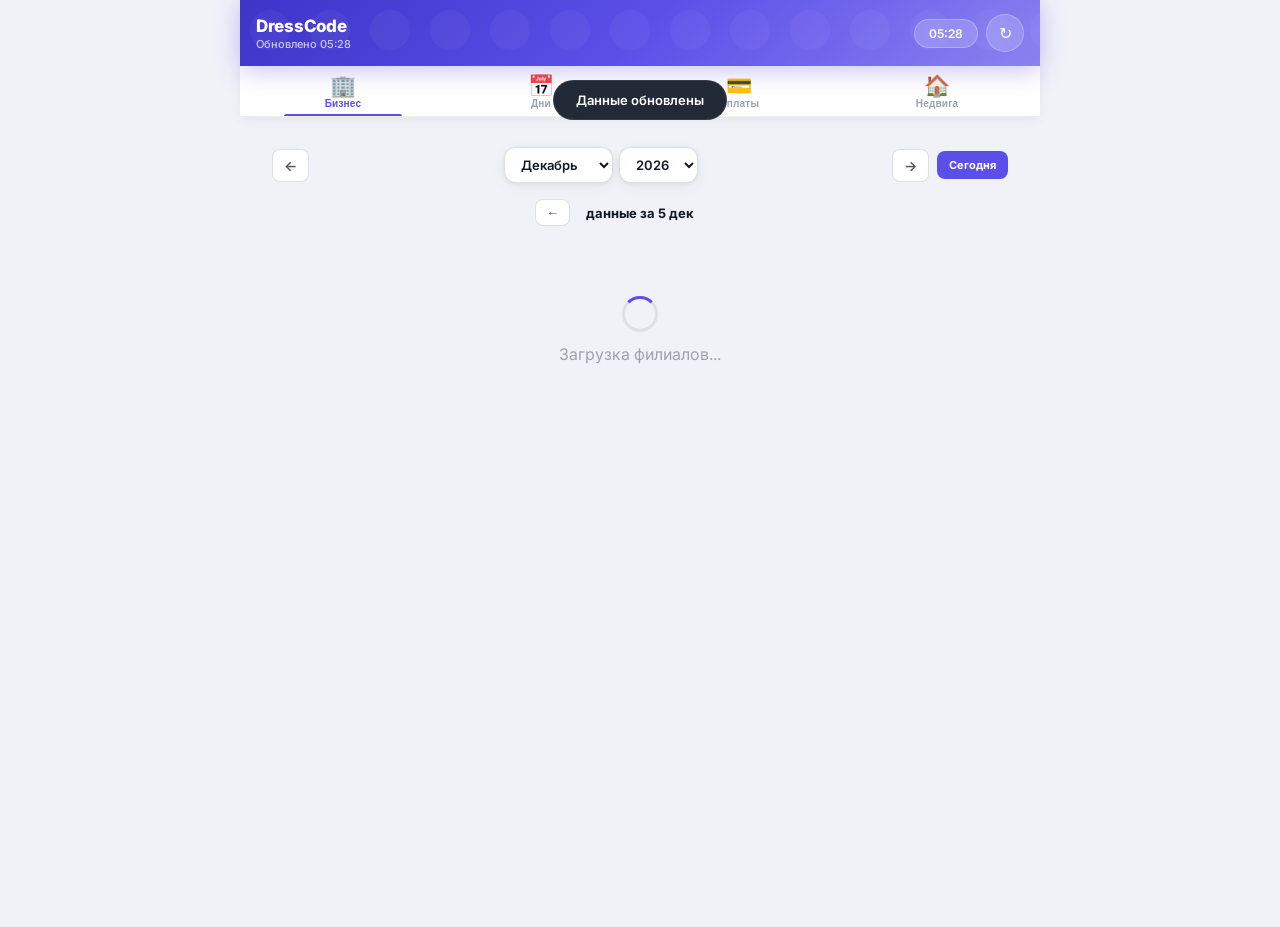
==== commit 66e0c111: "FIX-031: вкладка «Оплаты» + интерактивные галочки в «Недвига» - web/index.html: новая 4-я вкладка «О" ====
--- a/web/index.html
+++ b/web/index.html
@@ -4,7 +4,7 @@
 <meta charset="UTF-8">
 <meta name="viewport" content="width=device-width, initial-scale=1.0, maximum-scale=1.0, user-scalable=no, viewport-fit=cover">
 <link rel="manifest" href="manifest.json">
-<link rel="stylesheet" href="css/app.css?v=30">
+<link rel="stylesheet" href="css/app.css?v=31">
 <title>DressCode · Дашборд</title>
 <script>
 // Nuclear cache cleanup: kill ALL service workers and ALL caches, then reload
@@ -49,6 +49,9 @@
   </button>
   <button class="nav-btn" onclick="switchTab('daily',this)" id="nav-daily">
     <span class="nav-icon">&#x1F4C5;</span>Дни
+  </button>
+  <button class="nav-btn" onclick="switchTab('payments',this);if(typeof loadPayments==='function')loadPayments();" id="nav-payments">
+    <span class="nav-icon">&#x1F4B3;</span>Оплаты
   </button>
   <button class="nav-btn" onclick="switchTab('nedviga',this);if(typeof loadNedviga==='function')loadNedviga();" id="nav-nedviga">
     <span class="nav-icon">&#x1F3E0;</span>Недвига
@@ -118,6 +121,13 @@
   <div id="dailyChartError" style="display:none;"></div>
 </div>
 
+<!-- TAB: ОПЛАТЫ (FIX-031) -->
+<div class="main-tab" id="tab-payments">
+  <div id="paymentsContent">
+    <div class="loading-box"><div class="spinner"></div><p>Загрузка оплат...</p></div>
+  </div>
+</div>
+
 <!-- TAB: НЕДВИГА -->
 <div class="main-tab" id="tab-nedviga">
   <div id="nedvigaContent">
@@ -131,6 +141,7 @@
 <script src="js/weather.js?v=29"></script>
 <script src="js/business.js?v=29"></script>
 <script src="js/daily.js?v=29"></script>
-<script src="js/nedviga.js?v=1"></script>
+<script src="js/nedviga.js?v=2"></script>
+<script src="js/payments.js?v=2"></script>
 </body>
 </html>
--- a/web/css/app.css
+++ b/web/css/app.css
@@ -1761,3 +1761,65 @@
   background: var(--orange-light); color: var(--orange);
   padding: 4px 10px; border-radius: 50px; font-weight: 700;
 }
+
+/* ── Кликабельные элементы НЕДВИГА (FIX-031) ── */
+.ndv-row-clickable { cursor: pointer; transition: transform 0.08s, box-shadow 0.15s; -webkit-tap-highlight-color: transparent; }
+.ndv-row-clickable:active { transform: scale(0.985); }
+.ndv-ku-cell-clickable {
+  cursor: pointer; user-select: none; font-size: 22px;
+  display: flex; align-items: center; justify-content: center;
+  height: 32px; border-radius: 6px; transition: background 0.12s;
+  -webkit-tap-highlight-color: transparent;
+}
+.ndv-ku-cell-clickable:active { background: var(--bg); }
+
+/* ── Вкладка «Оплаты» (FIX-031) ── */
+.pay-header {
+  display: flex; align-items: center; justify-content: space-between;
+  padding: 14px 16px 6px; gap: 12px; flex-wrap: wrap;
+}
+.pay-title { font-size: 17px; font-weight: 700; color: var(--text); }
+
+.pay-block {
+  margin: 8px 12px 14px; background: var(--surface); border-radius: 14px;
+  border: 1px solid var(--border); overflow: hidden;
+}
+.pay-block-in { border-left: 3px solid var(--green); }
+.pay-block-out { border-left: 3px solid var(--orange); }
+
+.pay-block-head {
+  display: flex; align-items: center; justify-content: space-between;
+  padding: 12px 14px; font-weight: 700; font-size: 14px; color: var(--text);
+  border-bottom: 1px solid var(--border); background: var(--bg);
+  flex-wrap: wrap; gap: 6px;
+}
+.pay-block-counter { font-weight: 600; font-size: 12px; color: var(--text-2); }
+
+.pay-channel { border-top: 1px solid var(--border); }
+.pay-channel:first-of-type { border-top: none; }
+.pay-channel-head {
+  padding: 10px 14px 4px; font-size: 13px; color: var(--text-2);
+  display: flex; align-items: center; gap: 6px; flex-wrap: wrap;
+}
+.pay-channel-counter { margin-left: auto; font-size: 11px; color: var(--text-3); font-weight: 600; }
+
+.pay-list { padding: 4px 0 8px; }
+.pay-row {
+  display: flex; align-items: center; gap: 12px;
+  padding: 9px 16px; cursor: pointer; transition: background 0.12s, transform 0.08s;
+  -webkit-tap-highlight-color: transparent;
+}
+.pay-row:active { transform: scale(0.99); background: var(--bg); }
+.pay-row-icon { font-size: 16px; line-height: 1; flex: 0 0 auto; width: 22px; text-align: center; }
+.pay-row-main { flex: 1; min-width: 0; }
+.pay-row-name { font-weight: 600; font-size: 14px; color: var(--text); }
+.pay-row-meta { font-size: 11px; color: var(--text-3); margin-top: 1px; }
+.pay-row-amount { font-weight: 700; font-size: 14px; color: var(--text); }
+.pay-row-done .pay-row-name { opacity: 0.7; text-decoration: line-through; text-decoration-color: rgba(0,0,0,0.25); }
+.pay-row-done .pay-row-amount { color: var(--green); }
+.pay-row-wait .pay-row-amount { color: var(--text); }
+
+.pay-empty, .pay-error {
+  padding: 32px 16px; text-align: center; color: var(--text-2); font-size: 14px;
+}
+.pay-error { color: var(--red); }
